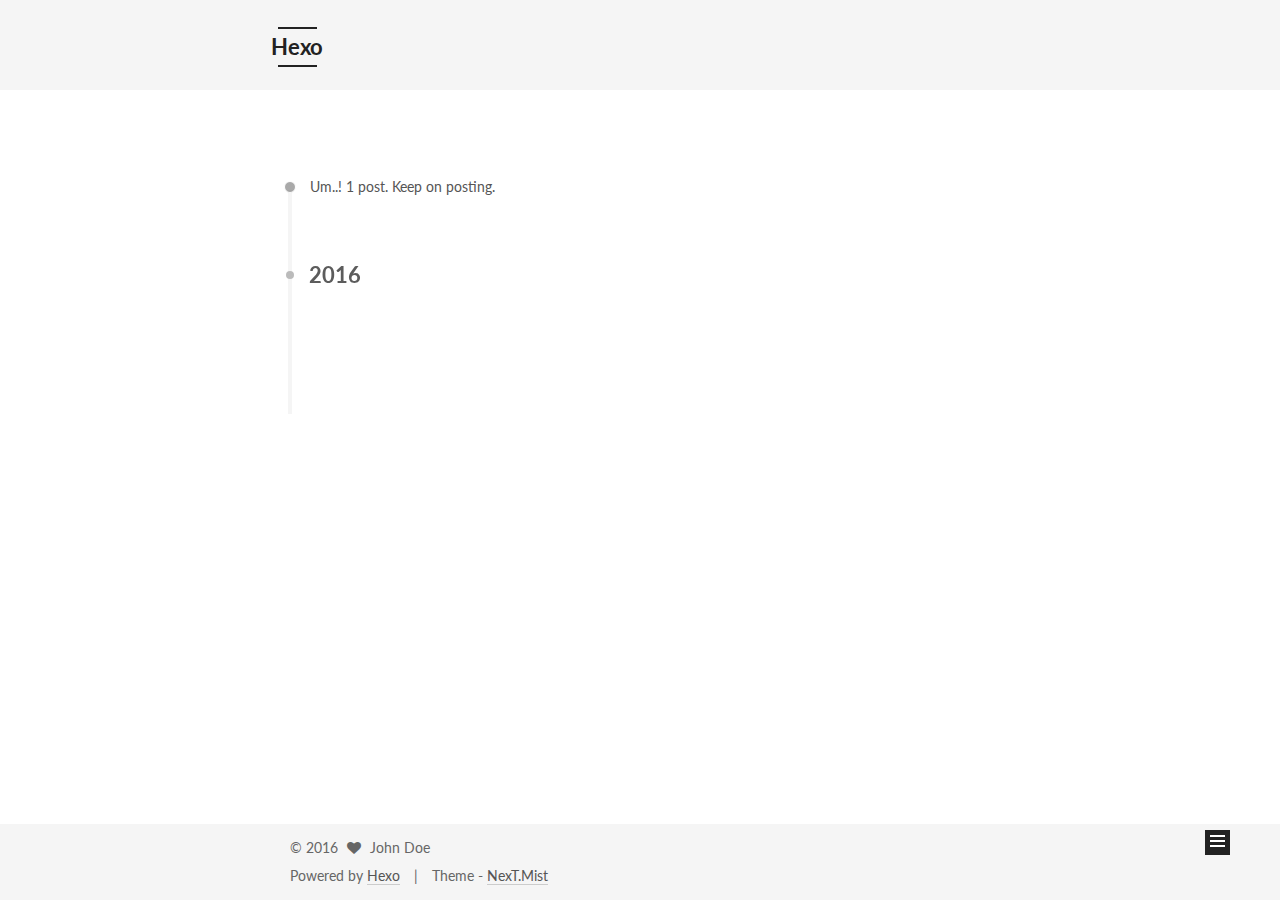
==== archives/index.html @ 753fa88d "Site updated: 2016-10-28 18:48:10" ====
<!doctype html>



  


<html class="theme-next mist use-motion">
<head>
  <meta charset="UTF-8"/>
<meta http-equiv="X-UA-Compatible" content="IE=edge,chrome=1" />
<meta name="viewport" content="width=device-width, initial-scale=1, maximum-scale=1"/>



<meta http-equiv="Cache-Control" content="no-transform" />
<meta http-equiv="Cache-Control" content="no-siteapp" />












  
  
  <link href="/vendors/fancybox/source/jquery.fancybox.css?v=2.1.5" rel="stylesheet" type="text/css" />




  
  
  
  

  
    
    
  

  

  

  

  

  
    
    
    <link href="//fonts.googleapis.com/css?family=Lato:300,300italic,400,400italic,700,700italic&subset=latin,latin-ext" rel="stylesheet" type="text/css">
  






<link href="/vendors/font-awesome/css/font-awesome.min.css?v=4.4.0" rel="stylesheet" type="text/css" />

<link href="/css/main.css?v=5.0.2" rel="stylesheet" type="text/css" />


  <meta name="keywords" content="Hexo, NexT" />








  <link rel="shortcut icon" type="image/x-icon" href="/favicon.ico?v=5.0.2" />






<meta property="og:type" content="website">
<meta property="og:title" content="Hexo">
<meta property="og:url" content="http://yoursite.com/archives/index.html">
<meta property="og:site_name" content="Hexo">
<meta name="twitter:card" content="summary">
<meta name="twitter:title" content="Hexo">



<script type="text/javascript" id="hexo.configuration">
  var NexT = window.NexT || {};
  var CONFIG = {
    scheme: 'Mist',
    sidebar: {"position":"left","display":"post"},
    fancybox: true,
    motion: true,
    duoshuo: {
      userId: '0',
      author: 'Author'
    }
  };
</script>




  <link rel="canonical" href="http://yoursite.com/archives/"/>


  <title> Archive | Hexo </title>
</head>

<body itemscope itemtype="//schema.org/WebPage" lang="">

  










  
  
    
  

  <div class="container one-collumn sidebar-position-left  page-archive  ">
    <div class="headband"></div>

    <header id="header" class="header" itemscope itemtype="//schema.org/WPHeader">
      <div class="header-inner"><div class="site-meta ">
  

  <div class="custom-logo-site-title">
    <a href="/"  class="brand" rel="start">
      <span class="logo-line-before"><i></i></span>
      <span class="site-title">Hexo</span>
      <span class="logo-line-after"><i></i></span>
    </a>
  </div>
  <p class="site-subtitle"></p>
</div>

<div class="site-nav-toggle">
  <button>
    <span class="btn-bar"></span>
    <span class="btn-bar"></span>
    <span class="btn-bar"></span>
  </button>
</div>

<nav class="site-nav">
  

  
    <ul id="menu" class="menu">
      
        
        <li class="menu-item menu-item-home">
          <a href="/" rel="section">
            
            Home
          </a>
        </li>
      
        
        <li class="menu-item menu-item-archives">
          <a href="/archives" rel="section">
            
            Archives
          </a>
        </li>
      
        
        <li class="menu-item menu-item-tags">
          <a href="/tags" rel="section">
            
            Tags
          </a>
        </li>
      
        
        <li class="menu-item menu-item-schedule">
          <a href="/schedule" rel="section">
            
            Schedule
          </a>
        </li>
      

      
    </ul>
  

  
</nav>

 </div>
    </header>

    <main id="main" class="main">
      <div class="main-inner">
        <div class="content-wrap">
          <div id="content" class="content">
            

  <section id="posts" class="posts-collapse">
    <span class="archive-move-on"></span>

    <span class="archive-page-counter">
      
      
      
        
      
      Um..! 1 post. Keep on posting.
    </span>

    

      
      
      

      
        
        <div class="collection-title">
          <h2 class="archive-year motion-element" id="archive-year-2016">2016</h2>
        </div>
      
      

      

  <article class="post post-type-normal" itemscope itemtype="//schema.org/Article">
    <header class="post-header">

      <h1 class="post-title">
        
            <a class="post-title-link" href="/2016/10/28/hello-world/" itemprop="url">
              
                <span itemprop="name">Hello World</span>
              
            </a>
        
      </h1>

      <div class="post-meta">
        <time class="post-time" itemprop="dateCreated"
              datetime="2016-10-28T16:20:20+08:00"
              content="2016-10-28" >
          10-28
        </time>
      </div>

    </header>
  </article>



    

  </section>

  



          </div>
          


          

        </div>
        
          
  
  <div class="sidebar-toggle">
    <div class="sidebar-toggle-line-wrap">
      <span class="sidebar-toggle-line sidebar-toggle-line-first"></span>
      <span class="sidebar-toggle-line sidebar-toggle-line-middle"></span>
      <span class="sidebar-toggle-line sidebar-toggle-line-last"></span>
    </div>
  </div>

  <aside id="sidebar" class="sidebar">
    <div class="sidebar-inner">

      

      

      <section class="site-overview sidebar-panel  sidebar-panel-active ">
        <div class="site-author motion-element" itemprop="author" itemscope itemtype="//schema.org/Person">
          <img class="site-author-image" itemprop="image"
               src="/images/avatar.gif"
               alt="John Doe" />
          <p class="site-author-name" itemprop="name">John Doe</p>
          <p class="site-description motion-element" itemprop="description"></p>
        </div>
        <nav class="site-state motion-element">
          <div class="site-state-item site-state-posts">
            <a href="/archives">
              <span class="site-state-item-count">1</span>
              <span class="site-state-item-name">posts</span>
            </a>
          </div>

          

          

        </nav>

        

        <div class="links-of-author motion-element">
          
        </div>

        
        

        
        

      </section>

      

    </div>
  </aside>


        
      </div>
    </main>

    <footer id="footer" class="footer">
      <div class="footer-inner">
        <div class="copyright" >
  
  &copy; 
  <span itemprop="copyrightYear">2016</span>
  <span class="with-love">
    <i class="fa fa-heart"></i>
  </span>
  <span class="author" itemprop="copyrightHolder">John Doe</span>
</div>

<div class="powered-by">
  Powered by <a class="theme-link" href="https://hexo.io">Hexo</a>
</div>

<div class="theme-info">
  Theme -
  <a class="theme-link" href="https://github.com/iissnan/hexo-theme-next">
    NexT.Mist
  </a>
</div>

        

        
      </div>
    </footer>

    <div class="back-to-top">
      <i class="fa fa-arrow-up"></i>
    </div>
  </div>

  

<script type="text/javascript">
  if (Object.prototype.toString.call(window.Promise) !== '[object Function]') {
    window.Promise = null;
  }
</script>









  



  
  <script type="text/javascript" src="/vendors/jquery/index.js?v=2.1.3"></script>

  
  <script type="text/javascript" src="/vendors/fastclick/lib/fastclick.min.js?v=1.0.6"></script>

  
  <script type="text/javascript" src="/vendors/jquery_lazyload/jquery.lazyload.js?v=1.9.7"></script>

  
  <script type="text/javascript" src="/vendors/velocity/velocity.min.js?v=1.2.1"></script>

  
  <script type="text/javascript" src="/vendors/velocity/velocity.ui.min.js?v=1.2.1"></script>

  
  <script type="text/javascript" src="/vendors/fancybox/source/jquery.fancybox.pack.js?v=2.1.5"></script>


  


  <script type="text/javascript" src="/js/src/utils.js?v=5.0.2"></script>

  <script type="text/javascript" src="/js/src/motion.js?v=5.0.2"></script>



  
  

  
  
    <script type="text/javascript" id="motion.page.archive">
      $('.archive-year').velocity('transition.slideLeftIn');
    </script>
  


  


  <script type="text/javascript" src="/js/src/bootstrap.js?v=5.0.2"></script>



  



  




  
  

  

  

  

  


</body>
</html>
---- css/main.css ----
/* normalize.css v3.0.2 | MIT License | git.io/normalize */
html {
  font-family: sans-serif; /* 1 */
  -ms-text-size-adjust: 100%; /* 2 */
  -webkit-text-size-adjust: 100%; /* 2 */
}
body {
  margin: 0;
}
article,
aside,
details,
figcaption,
figure,
footer,
header,
hgroup,
main,
menu,
nav,
section,
summary {
  display: block;
}
audio,
canvas,
progress,
video {
  display: inline-block; /* 1 */
  vertical-align: baseline; /* 2 */
}
audio:not([controls]) {
  display: none;
  height: 0;
}
[hidden],
template {
  display: none;
}
a {
  background-color: transparent;
}
a:active,
a:hover {
  outline: 0;
}
abbr[title] {
  border-bottom: 1px dotted;
}
b,
strong {
  font-weight: bold;
}
dfn {
  font-style: italic;
}
h1 {
  font-size: 2em;
  margin: 0.67em 0;
}
mark {
  background: #ff0;
  color: #000;
}
small {
  font-size: 80%;
}
sub,
sup {
  font-size: 75%;
  line-height: 0;
  position: relative;
  vertical-align: baseline;
}
sup {
  top: -0.5em;
}
sub {
  bottom: -0.25em;
}
img {
  border: 0;
}
svg:not(:root) {
  overflow: hidden;
}
figure {
  margin: 1em 40px;
}
hr {
  -moz-box-sizing: content-box;
  box-sizing: content-box;
  height: 0;
}
pre {
  overflow: auto;
}
code,
kbd,
pre,
samp {
  font-family: monospace, monospace;
  font-size: 1em;
}
button,
input,
optgroup,
select,
textarea {
  color: inherit; /* 1 */
  font: inherit; /* 2 */
  margin: 0; /* 3 */
}
button {
  overflow: visible;
}
button,
select {
  text-transform: none;
}
button,
html input[type="button"],
input[type="reset"],
input[type="submit"] {
  -webkit-appearance: button; /* 2 */
  cursor: pointer; /* 3 */
}
button[disabled],
html input[disabled] {
  cursor: default;
}
button::-moz-focus-inner,
input::-moz-focus-inner {
  border: 0;
  padding: 0;
}
input {
  line-height: normal;
}
input[type="checkbox"],
input[type="radio"] {
  box-sizing: border-box; /* 1 */
  padding: 0; /* 2 */
}
input[type="number"]::-webkit-inner-spin-button,
input[type="number"]::-webkit-outer-spin-button {
  height: auto;
}
input[type="search"] {
  -webkit-appearance: textfield; /* 1 */
  -moz-box-sizing: content-box;
  -webkit-box-sizing: content-box; /* 2 */
  box-sizing: content-box;
}
input[type="search"]::-webkit-search-cancel-button,
input[type="search"]::-webkit-search-decoration {
  -webkit-appearance: none;
}
fieldset {
  border: 1px solid #c0c0c0;
  margin: 0 2px;
  padding: 0.35em 0.625em 0.75em;
}
legend {
  border: 0; /* 1 */
  padding: 0; /* 2 */
}
textarea {
  overflow: auto;
}
optgroup {
  font-weight: bold;
}
table {
  border-collapse: collapse;
  border-spacing: 0;
}
td,
th {
  padding: 0;
}
::selection {
  background: #262a30;
  color: #fff;
}
body {
  position: relative;
  font-family: 'Lato', "PingFang SC", "Microsoft YaHei", sans-serif;
  font-size: 14px;
  line-height: 2;
  color: #555;
  background: #fff;
}
@media (max-width: 767px) {
  body {
    padding-right: 0 !important;
  }
}
@media (min-width: 768px) and (max-width: 991px) {
  body {
    padding-right: 0 !important;
  }
}
@media (min-width: 1600px) {
  body {
    font-size: 16px;
  }
}
h1,
h2,
h3,
h4,
h5,
h6 {
  margin: 0;
  padding: 0;
  font-weight: bold;
  line-height: 1.5;
  font-family: 'Lato', "PingFang SC", "Microsoft YaHei", sans-serif;
}
h2,
h3,
h4,
h5,
h6 {
  margin: 20px 0 15px;
}
h1 {
  font-size: 24px;
}
@media (max-width: 767px) {
  h1 {
    font-size: 20px;
  }
}
h2 {
  font-size: 22px;
}
@media (max-width: 767px) {
  h2 {
    font-size: 18px;
  }
}
h3 {
  font-size: 20px;
}
@media (max-width: 767px) {
  h3 {
    font-size: 16px;
  }
}
h4 {
  font-size: 18px;
}
@media (max-width: 767px) {
  h4 {
    font-size: 14px;
  }
}
h5 {
  font-size: 16px;
}
@media (max-width: 767px) {
  h5 {
    font-size: 12px;
  }
}
h6 {
  font-size: 14px;
}
@media (max-width: 767px) {
  h6 {
    font-size: 10px;
  }
}
p {
  margin: 0 0 25px 0;
}
a {
  color: #555;
  text-decoration: none;
  border-bottom: 1px solid #999;
  word-wrap: break-word;
}
a:hover {
  color: #222;
  border-bottom-color: #222;
}
ul {
  list-style: none;
}
blockquote {
  margin: 0;
  padding: 0;
}
img {
  display: block;
  margin: auto;
  max-width: 100%;
  height: auto;
}
hr {
  margin: 40px 0;
  height: 3px;
  border: none;
  background-color: #ddd;
  background-image: repeating-linear-gradient(-45deg, #fff, #fff 4px, transparent 4px, transparent 8px);
}
blockquote {
  padding: 0 15px;
  color: #666;
  border-left: 4px solid #ddd;
}
blockquote cite::before {
  content: "-";
  padding: 0 5px;
}
dt {
  font-weight: 700;
}
dd {
  margin: 0;
  padding: 0;
}
.text-left {
  text-align: left;
}
.text-center {
  text-align: center;
}
.text-right {
  text-align: right;
}
.text-justify {
  text-align: justify;
}
.text-nowrap {
  white-space: nowrap;
}
.text-lowercase {
  text-transform: lowercase;
}
.text-uppercase {
  text-transform: uppercase;
}
.text-capitalize {
  text-transform: capitalize;
}
.center-block {
  display: block;
  margin-left: auto;
  margin-right: auto;
}
.clearfix:before,
.clearfix:after {
  content: " ";
  display: table;
}
.clearfix:after {
  clear: both;
}
.pullquote {
  width: 45%;
}
.pullquote.left {
  float: left;
  margin-left: 5px;
  margin-right: 10px;
}
.pullquote.right {
  float: right;
  margin-left: 10px;
  margin-right: 5px;
}
.affix.affix.affix {
  position: fixed;
}
.translation {
  margin-top: -20px;
  font-size: 14px;
  color: #999;
}
.scrollbar-measure {
  width: 100px;
  height: 100px;
  overflow: scroll;
  position: absolute;
  top: -9999px;
}
.use-motion .motion-element {
  opacity: 0;
}
#local-search-input {
  padding: 3px;
  border: none;
  text-indent: 14px;
  border-radius: 0;
  width: 140px;
  outline: none;
  border-bottom: 1px solid #999;
  background: inherit;
  opacity: 0.5;
}
#local-search-input:focus {
  opacity: 1;
}
.search-icon {
  position: absolute;
  top: 9px;
}
table {
  margin: 20px 0;
  width: 100%;
  border-collapse: collapse;
  border-spacing: 0;
  border: 1px solid #ddd;
  font-size: 14px;
  table-layout: fixed;
  word-wrap: break-all;
}
table>tbody>tr:nth-of-type(odd) {
  background-color: #f9f9f9;
}
table>tbody>tr:hover {
  background-color: #f5f5f5;
}
caption,
th,
td {
  padding: 8px;
  text-align: left;
  vertical-align: middle;
  font-weight: normal;
}
th,
td {
  border-bottom: 3px solid #ddd;
  border-right: 1px solid #eee;
}
th {
  padding-bottom: 10px;
  font-weight: 700;
}
td {
  border-bottom-width: 1px;
}
html,
body {
  height: 100%;
}
.container {
  position: relative;
  min-height: 100%;
}
.header-inner {
  margin: 0 auto;
  padding: 100px 0 70px;
  width: 700px;
}
@media (min-width: 1600px) {
  .container .header-inner {
    width: 900px;
  }
}
.main {
  padding-bottom: 150px;
}
.main-inner {
  margin: 0 auto;
  width: 700px;
}
@media (min-width: 1600px) {
  .container .main-inner {
    width: 900px;
  }
}
.footer {
  position: absolute;
  left: 0;
  bottom: 0;
  width: 100%;
  min-height: 50px;
}
.footer-inner {
  box-sizing: border-box;
  margin: 20px auto;
  width: 700px;
}
@media (min-width: 1600px) {
  .container .footer-inner {
    width: 900px;
  }
}
pre,
.highlight {
  overflow: auto;
  margin: 20px 0;
  padding: 15px;
  font-size: 13px;
  color: #4d4d4c;
  background: #f7f7f7;
  line-height: 1.6;
}
pre,
code {
  font-family: consolas, Menlo, "PingFang SC", "Microsoft YaHei", monospace;
}
code {
  padding: 2px 4px;
  word-wrap: break-all;
  color: #4d4d4c;
  background: #f7f7f7;
  border-radius: 3px;
  font-size: 13px;
}
pre code {
  padding: 0;
  color: #4d4d4c;
  background: none;
  text-shadow: none;
}
.highlight pre {
  border: none;
  margin: 0;
  padding: 1px;
}
.highlight table {
  margin: 0;
  width: auto;
  border: none;
}
.highlight td {
  border: none;
  padding: 0;
}
.highlight figcaption {
  font-size: 1em;
  color: #4d4d4c;
  line-height: 1em;
  margin-bottom: 1em;
}
.highlight figcaption:before,
.highlight figcaption:after {
  content: " ";
  display: table;
}
.highlight figcaption:after {
  clear: both;
}
.highlight figcaption a {
  float: right;
  color: #4d4d4c;
}
.highlight figcaption a:hover {
  border-bottom-color: #4d4d4c;
}
.highlight .gutter pre {
  color: #666;
  text-align: right;
  padding-right: 20px;
}
.highlight .line {
  height: 20px;
}
.gutter {
  -webkit-user-select: none;
  -moz-user-select: none;
  -ms-user-select: none;
  user-select: none;
}
.gist table {
  width: auto;
}
.gist table td {
  border: none;
}
pre .deletion {
  background: #fdd;
}
pre .addition {
  background: #dfd;
}
pre .meta {
  color: #8959a8;
}
pre .comment {
  color: #8e908c;
}
pre .variable,
pre .attribute,
pre .tag,
pre .regexp,
pre .ruby .constant,
pre .xml .tag .title,
pre .xml .pi,
pre .xml .doctype,
pre .html .doctype,
pre .css .id,
pre .css .class,
pre .css .pseudo {
  color: #c82829;
}
pre .number,
pre .preprocessor,
pre .built_in,
pre .literal,
pre .params,
pre .constant,
pre .command {
  color: #f5871f;
}
pre .ruby .class .title,
pre .css .rules .attribute,
pre .string,
pre .value,
pre .inheritance,
pre .header,
pre .ruby .symbol,
pre .xml .cdata,
pre .special,
pre .number,
pre .formula {
  color: #718c00;
}
pre .title,
pre .css .hexcolor {
  color: #3e999f;
}
pre .function,
pre .python .decorator,
pre .python .title,
pre .ruby .function .title,
pre .ruby .title .keyword,
pre .perl .sub,
pre .javascript .title,
pre .coffeescript .title {
  color: #4271ae;
}
pre .keyword,
pre .javascript .function {
  color: #8959a8;
}
.full-image.full-image.full-image {
  border: none;
  max-width: 100%;
  width: auto;
  margin: 20px auto;
}
@media (min-width: 992px) {
  .full-image.full-image.full-image {
    max-width: none;
    width: 126%;
    margin: 0 -13%;
  }
}
.blockquote-center,
.page-home .post-type-quote blockquote,
.page-post-detail .post-type-quote blockquote {
  position: relative;
  margin: 40px 0;
  padding: 0;
  border-left: none;
  text-align: center;
}
.blockquote-center::before,
.page-home .post-type-quote blockquote::before,
.page-post-detail .post-type-quote blockquote::before,
.blockquote-center::after,
.page-home .post-type-quote blockquote::after,
.page-post-detail .post-type-quote blockquote::after {
  position: absolute;
  content: ' ';
  display: block;
  width: 100%;
  height: 24px;
  opacity: 0.2;
  background-repeat: no-repeat;
  background-position: 0 -6px;
  background-size: 22px 22px;
}
.blockquote-center::before,
.page-home .post-type-quote blockquote::before,
.page-post-detail .post-type-quote blockquote::before {
  top: -20px;
  background-image: url("../images/quote-l.svg");
  border-top: 1px solid #ccc;
}
.blockquote-center::after,
.page-home .post-type-quote blockquote::after,
.page-post-detail .post-type-quote blockquote::after {
  bottom: -20px;
  background-image: url("../images/quote-r.svg");
  border-bottom: 1px solid #ccc;
  background-position: 100% 8px;
}
.blockquote-center p,
.page-home .post-type-quote blockquote p,
.page-post-detail .post-type-quote blockquote p,
.blockquote-center div,
.page-home .post-type-quote blockquote div,
.page-post-detail .post-type-quote blockquote div {
  text-align: center;
}
.post .post-body .group-picture img {
  box-sizing: border-box;
  padding: 0 3px;
  border: none;
}
.post .group-picture-row {
  overflow: hidden;
  margin-top: 6px;
}
.post .group-picture-row:first-child {
  margin-top: 0;
}
.post .group-picture-column {
  float: left;
}
.page-post-detail .post-body .group-picture-column {
  float: none;
  margin-top: 10px;
  width: auto !important;
}
.page-post-detail .post-body .group-picture-column img {
  margin: 0 auto;
}
.page-archive .group-picture-container {
  overflow: hidden;
}
.page-archive .group-picture-row {
  float: left;
}
.page-archive .group-picture-row:first-child {
  margin-top: 6px;
}
.page-archive .group-picture-column {
  max-width: 150px;
  max-height: 150px;
}
.btn {
  display: inline-block;
  padding: 0 20px;
  font-size: 14px;
  color: #fff;
  background: #222;
  border: 2px solid #222;
  text-decoration: none;
  border-radius: 0;
  transition-property: background-color;
  transition-duration: 0.2s;
  transition-timing-function: ease-in-out;
  transition-delay: 0s;
}
.btn:hover,
.post-more-link .btn:hover {
  border-color: #222;
  color: #222;
  background: #fff;
}
.btn-bar {
  display: block;
  width: 22px;
  height: 2px;
  background: #555;
  border-radius: 1px;
}
.btn-bar+.btn-bar {
  margin-top: 4px;
}
.pagination {
  margin: 120px 0 40px;
  text-align: center;
  border-top: 1px solid #eee;
}
.page-number-basic,
.pagination .prev,
.pagination .next,
.pagination .page-number,
.pagination .space {
  display: inline-block;
  position: relative;
  top: -1px;
  margin: 0 10px;
  padding: 0 10px;
  line-height: 30px;
}
@media (max-width: 767px) {
  .page-number-basic,
  .pagination .prev,
  .pagination .next,
  .pagination .page-number,
  .pagination .space {
    margin: 0 5px;
  }
}
.pagination .prev,
.pagination .next,
.pagination .page-number {
  border-bottom: 0;
  border-top: 1px solid #eee;
  transition-property: border-color;
  transition-duration: 0.2s;
  transition-timing-function: ease-in-out;
  transition-delay: 0s;
}
.pagination .prev:hover,
.pagination .next:hover,
.pagination .page-number:hover {
  border-top-color: #222;
}
.pagination .space {
  padding: 0;
  margin: 0;
}
.pagination .prev {
  margin-left: 0;
}
.pagination .next {
  margin-right: 0;
}
.pagination .page-number.current {
  color: #fff;
  background: #ccc;
  border-top-color: #ccc;
}
@media (max-width: 767px) {
  .pagination {
    border-top: none;
  }
  .pagination .prev,
  .pagination .next,
  .pagination .page-number {
    margin-bottom: 10px;
    border-top: 0;
    border-bottom: 1px solid #eee;
  }
  .pagination .prev:hover,
  .pagination .next:hover,
  .pagination .page-number:hover {
    border-bottom-color: #222;
  }
}
.comments {
  margin: 60px 20px 0;
}
.tag-cloud {
  text-align: center;
}
.tag-cloud a {
  display: inline-block;
  margin: 10px;
}
.back-to-top {
  box-sizing: border-box;
  position: fixed;
  bottom: -100px;
  right: 50px;
  z-index: 1050;
  padding: 0 6px;
  width: 25px;
  background: #222;
  font-size: 12px;
  opacity: 1;
  color: #fff;
  cursor: pointer;
  text-align: center;
  -webkit-transform: translateZ(0);
  transition-property: bottom;
  transition-duration: 0.2s;
  transition-timing-function: ease-in-out;
  transition-delay: 0s;
}
@media (max-width: 767px) {
  .back-to-top {
    display: none;
  }
}
@media (min-width: 768px) and (max-width: 991px) {
  .back-to-top {
    display: none;
  }
}
.back-to-top.back-to-top-on {
  bottom: 19px;
}
.header {
  background: #fff;
}
.header-inner {
  position: relative;
}
.headband {
  height: 3px;
  background: #222;
}
.site-meta {
  margin: 0;
  text-align: left;
}
@media (max-width: 767px) {
  .site-meta {
    text-align: center;
  }
}
.brand {
  position: relative;
  display: inline-block;
  padding: 0 40px;
  color: #222;
  background: #222;
  border-bottom: none;
}
.brand:hover {
  color: #222;
}
.logo {
  display: inline-block;
  margin-right: 5px;
  line-height: 36px;
  vertical-align: top;
}
.site-title {
  display: inline-block;
  vertical-align: top;
  line-height: 36px;
  font-size: 20px;
  font-weight: normal;
  font-family: 'Lato', "PingFang SC", "Microsoft YaHei", sans-serif;
}
.site-subtitle {
  margin-top: 10px;
  font-size: 13px;
  color: #999;
}
.use-motion .brand {
  opacity: 0;
}
.use-motion .logo,
.use-motion .site-title,
.use-motion .site-subtitle {
  opacity: 0;
  position: relative;
  top: -10px;
}
.site-nav-toggle {
  display: none;
  position: absolute;
  top: 10px;
  left: 10px;
}
@media (max-width: 767px) {
  .site-nav-toggle {
    display: block;
  }
}
.site-nav-toggle button {
  margin-top: 2px;
  padding: 9px 10px;
  background: transparent;
  border: none;
}
@media (max-width: 767px) {
  .site-nav {
    display: none;
    margin: 0 -10px;
    padding: 0 10px;
    clear: both;
    border-top: 1px solid #ddd;
  }
}
@media (min-width: 768px) and (max-width: 991px) {
  .site-nav {
    display: block !important;
  }
}
@media (min-width: 992px) {
  .site-nav {
    display: block !important;
  }
}
.menu {
  margin-top: 20px;
  padding-left: 0;
  text-align: center;
}
.menu .menu-item {
  display: inline-block;
  margin: 0 10px;
}
@media screen and (max-width: 767px) {
  .menu .menu-item {
    margin-top: 10px;
  }
}
.menu .menu-item a {
  display: block;
  font-size: 13px;
  text-transform: capitalize;
  line-height: inherit;
  border-bottom: 1px solid transparent;
  transition-property: border-color;
  transition-duration: 0.2s;
  transition-timing-function: ease-in-out;
  transition-delay: 0s;
}
.menu .menu-item a:hover {
  border-bottom-color: #222;
}
.menu .menu-item .fa {
  margin-right: 5px;
}
.use-motion .menu-item {
  opacity: 0;
}
.post-body {
  font-family: 'Lato', "PingFang SC", "Microsoft YaHei", sans-serif;
}
@media (max-width: 767px) {
  .post-body {
    word-break: break-word;
  }
}
.post-body .fancybox img {
  display: block !important;
  margin: 0 auto;
  cursor: pointer;
  cursor: zoom-in;
  cursor: -webkit-zoom-in;
}
.post-body .image-caption,
.post-body .figure .caption {
  margin: 10px auto 15px;
  text-align: center;
  font-size: 14px;
  color: #999;
  font-weight: bold;
  line-height: 1;
}
.post-sticky-flag {
  display: inline-block;
  font-size: 16px;
  -ms-transform: rotate(30deg);
  -webkit-transform: rotate(30deg);
  -moz-transform: rotate(30deg);
  -ms-transform: rotate(30deg);
  -o-transform: rotate(30deg);
  transform: rotate(30deg);
}
.posts-expand {
  padding-top: 40px;
}
@media (max-width: 767px) {
  .posts-expand {
    margin: 0 20px;
  }
  .post-body pre,
  .post-body .highlight {
    padding: 10px;
  }
  .post-body pre .gutter pre,
  .post-body .highlight .gutter pre {
    padding-right: 10px;
  }
}
@media (min-width: 992px) {
  .posts-expand .post-body {
    text-align: justify;
  }
}
.posts-expand .post-body h2,
.posts-expand .post-body h3,
.posts-expand .post-body h4,
.posts-expand .post-body h5,
.posts-expand .post-body h6 {
  padding-top: 10px;
}
.posts-expand .post-body h2 .header-anchor,
.posts-expand .post-body h3 .header-anchor,
.posts-expand .post-body h4 .header-anchor,
.posts-expand .post-body h5 .header-anchor,
.posts-expand .post-body h6 .header-anchor {
  float: right;
  margin-left: 10px;
  color: #ccc;
  border-bottom-style: none;
  visibility: hidden;
}
.posts-expand .post-body h2 .header-anchor:hover,
.posts-expand .post-body h3 .header-anchor:hover,
.posts-expand .post-body h4 .header-anchor:hover,
.posts-expand .post-body h5 .header-anchor:hover,
.posts-expand .post-body h6 .header-anchor:hover {
  color: inherit;
}
.posts-expand .post-body h2:hover .header-anchor,
.posts-expand .post-body h3:hover .header-anchor,
.posts-expand .post-body h4:hover .header-anchor,
.posts-expand .post-body h5:hover .header-anchor,
.posts-expand .post-body h6:hover .header-anchor {
  visibility: visible;
}
.posts-expand .post-body ul li {
  list-style: circle;
}
.posts-expand .post-body img {
  box-sizing: border-box;
  margin: auto;
  padding: 3px;
  border: 1px solid #ddd;
}
.posts-expand .fancybox img {
  margin: 0 auto;
}
@media (max-width: 767px) {
  .posts-collapse {
    margin: 0 20px;
  }
  .posts-collapse .post-title,
  .posts-collapse .post-meta {
    display: block;
    width: auto;
    text-align: left;
  }
}
.posts-collapse {
  position: relative;
  z-index: 1010;
  margin-left: 0;
}
.posts-collapse::after {
  content: " ";
  position: absolute;
  top: 20px;
  left: 0;
  margin-left: -2px;
  width: 4px;
  height: 100%;
  background: #f5f5f5;
  z-index: -1;
}
@media (max-width: 767px) {
  .posts-collapse {
    margin: 0 20px;
  }
}
.posts-collapse .collection-title {
  position: relative;
  margin: 60px 0;
}
.posts-collapse .collection-title h2 {
  margin-left: 20px;
}
.posts-collapse .collection-title small {
  color: #bbb;
}
.posts-collapse .collection-title::before {
  content: " ";
  position: absolute;
  left: 0;
  top: 50%;
  margin-left: -4px;
  margin-top: -4px;
  width: 8px;
  height: 8px;
  background: #bbb;
  border-radius: 50%;
}
.posts-collapse .post {
  margin: 30px 0;
}
.posts-collapse .post-header {
  position: relative;
  transition-duration: 0.2s;
  transition-timing-function: ease-in-out;
  transition-delay: 0s;
  transition-property: border;
  border-bottom: 1px dashed #ccc;
}
.posts-collapse .post-header::before {
  content: " ";
  position: absolute;
  left: 0;
  top: 12px;
  width: 6px;
  height: 6px;
  margin-left: -4px;
  background: #bbb;
  border-radius: 50%;
  border: 1px solid #fff;
  transition-duration: 0.2s;
  transition-timing-function: ease-in-out;
  transition-delay: 0s;
  transition-property: background;
}
.posts-collapse .post-header:hover {
  border-bottom-color: #666;
}
.posts-collapse .post-header:hover::before {
  background: #222;
}
.posts-collapse .post-meta {
  position: absolute;
  font-size: 12px;
  left: 20px;
  top: 5px;
}
.posts-collapse .post-comments-count {
  display: none;
}
.posts-collapse .post-title {
  margin-left: 60px;
  font-size: 16px;
  font-weight: normal;
  line-height: inherit;
}
.posts-collapse .post-title::after {
  margin-left: 3px;
  opacity: 0.6;
}
.posts-collapse .post-title a {
  color: #666;
  border-bottom: none;
}
.page-home .post-type-quote .post-header,
.page-post-detail .post-type-quote .post-header,
.page-home .post-type-quote .post-tags,
.page-post-detail .post-type-quote .post-tags {
  display: none;
}
.posts-expand .post-title {
  font-size: 26px;
  text-align: center;
  word-break: break-word;
  font-weight: 400;
}
@media (max-width: 767px) {
  .posts-expand .post-title {
    font-size: 22px;
  }
}
.posts-expand .post-title-link {
  display: inline-block;
  position: relative;
  color: #555;
  border-bottom: none;
  line-height: 1.2;
  vertical-align: top;
}
.posts-expand .post-title-link::before {
  content: "";
  position: absolute;
  width: 100%;
  height: 2px;
  bottom: 0;
  left: 0;
  background-color: #000;
  visibility: hidden;
  -webkit-transform: scaleX(0);
  -moz-transform: scaleX(0);
  -ms-transform: scaleX(0);
  -o-transform: scaleX(0);
  transform: scaleX(0);
  transition-duration: 0.2s;
  transition-timing-function: ease-in-out;
  transition-delay: 0s;
}
.posts-expand .post-title-link:hover::before {
  visibility: visible;
  -webkit-transform: scaleX(1);
  -moz-transform: scaleX(1);
  -ms-transform: scaleX(1);
  -o-transform: scaleX(1);
  transform: scaleX(1);
}
.posts-expand .post-title-link .fa {
  font-size: 16px;
}
.posts-expand .post-meta {
  margin: 3px 0 60px 0;
  color: #999;
  font-family: 'Lato', "PingFang SC", "Microsoft YaHei", sans-serif;
  font-size: 12px;
  text-align: center;
}
.posts-expand .post-meta .post-category-list {
  display: inline-block;
  margin: 0;
  padding: 3px;
}
.posts-expand .post-meta .post-category-list-link {
  color: #999;
}
.post-meta-item-icon {
  display: none;
  margin-right: 3px;
}
@media (min-width: 768px) and (max-width: 991px) {
  .post-meta-item-icon {
    display: inline-block;
  }
}
@media (max-width: 767px) {
  .post-meta-item-icon {
    display: inline-block;
  }
}
@media (min-width: 768px) and (max-width: 991px) {
  .post-meta-item-text {
    display: none;
  }
}
@media (max-width: 767px) {
  .post-meta-item-text {
    display: none;
  }
}
@media (max-width: 767px) {
  .posts-expand .post-comments-count {
    display: none;
  }
}
.post-more-link {
  margin-top: 50px;
}
.post-more-link .btn {
  color: #555;
  font-size: 14px;
  background: transparent;
  border-radius: 0;
  line-height: 2;
}
.posts-expand .post-tags {
  margin-top: 40px;
  text-align: center;
}
.posts-expand .post-tags a {
  display: inline-block;
  margin-right: 10px;
  font-size: 13px;
}
.post-nav {
  overflow: hidden;
  margin-top: 60px;
  padding: 10px;
  white-space: nowrap;
  border-top: 1px solid #eee;
}
.post-nav-item {
  display: inline-block;
  width: 50%;
  white-space: normal;
}
.post-nav-item a {
  position: relative;
  display: inline-block;
  line-height: 25px;
  font-size: 14px;
  color: #555;
  border-bottom: none;
}
.post-nav-item a:hover {
  color: #222;
  border-bottom: none;
}
.post-nav-item a:active {
  top: 2px;
}
.post-nav-item a i {
  font-size: 12px;
}
.post-nav-prev {
  text-align: right;
}
.posts-expand .post-eof {
  display: block;
  margin: 80px auto 60px;
  width: 8%;
  height: 1px;
  background: #ccc;
  text-align: center;
}
.post:last-child .post-eof.post-eof.post-eof {
  display: none;
}
.post-gallery {
  display: table;
  table-layout: fixed;
  width: 100%;
  border-collapse: separate;
}
.post-gallery-row {
  display: table-row;
}
.post-gallery .post-gallery-img {
  display: table-cell;
  text-align: center;
  vertical-align: middle;
  border: none;
}
.post-gallery .post-gallery-img img {
  max-width: 100%;
  max-height: 100%;
  border: none;
}
.fancybox-close,
.fancybox-close:hover {
  border: none;
}
.sidebar {
  position: fixed;
  right: 0;
  top: 0;
  bottom: 0;
  width: 0;
  z-index: 1040;
  box-shadow: inset 0 2px 6px #000;
  background: #222;
  -webkit-transform: translateZ(0);
}
.sidebar a {
  color: #999;
  border-bottom-color: #555;
}
.sidebar a:hover {
  color: #eee;
}
@media (min-width: 768px) and (max-width: 991px) {
  .sidebar {
    display: none !important;
  }
}
@media (max-width: 767px) {
  .sidebar {
    display: none !important;
  }
}
.sidebar-inner {
  position: relative;
  padding: 20px 10px;
  color: #999;
  text-align: center;
}
.sidebar-toggle {
  position: fixed;
  right: 50px;
  bottom: 45px;
  width: 15px;
  height: 15px;
  padding: 5px;
  background: #222;
  line-height: 0;
  z-index: 1050;
  cursor: pointer;
  -webkit-transform: translateZ(0);
}
@media (min-width: 768px) and (max-width: 991px) {
  .sidebar-toggle {
    display: none;
  }
}
@media (max-width: 767px) {
  .sidebar-toggle {
    display: none;
  }
}
.sidebar-toggle-line {
  position: relative;
  display: inline-block;
  vertical-align: top;
  height: 2px;
  width: 100%;
  background: #fff;
  margin-top: 3px;
}
.sidebar-toggle-line:first-child {
  margin-top: 0;
}
.site-author-image {
  display: block;
  margin: 0 auto;
  padding: 2px;
  max-width: 96px;
  height: auto;
  border: 2px solid #333;
}
.site-author-name {
  margin: 5px 0 0;
  text-align: center;
  color: #f5f5f5;
  font-weight: normal;
}
.site-description {
  margin-top: 5px;
  text-align: center;
  font-size: 14px;
  color: #999;
}
.site-state {
  overflow: hidden;
  line-height: 1.4;
  white-space: nowrap;
  text-align: center;
}
.site-state-item {
  display: inline-block;
  padding: 0 15px;
  border-left: 1px solid #333;
}
.site-state-item:first-child {
  border-left: none;
}
.site-state-item a {
  border-bottom: none;
}
.site-state-item-count {
  display: block;
  text-align: center;
  color: inherit;
  font-weight: 600;
  font-size: 18px;
}
.site-state-item-name {
  font-size: 13px;
  color: inherit;
}
.feed-link {
  margin-top: 20px;
}
.feed-link a {
  display: inline-block;
  padding: 0 15px;
  color: #fc6423;
  border: 1px solid #fc6423;
  border-radius: 4px;
}
.feed-link a i {
  color: #fc6423;
  font-size: 14px;
}
.feed-link a:hover {
  color: #fff;
  background: #fc6423;
}
.feed-link a:hover i {
  color: #fff;
}
.links-of-author {
  margin-top: 20px;
}
.links-of-author a {
  display: inline-block;
  vertical-align: middle;
  margin-right: 10px;
  margin-bottom: 10px;
  border-bottom-color: #555;
  font-size: 13px;
}
.links-of-author a:before {
  display: inline-block;
  vertical-align: middle;
  margin-right: 3px;
  content: " ";
  width: 4px;
  height: 4px;
  border-radius: 50%;
  background: #ffffed;
}
.links-of-blogroll {
  font-size: 13px;
}
.links-of-blogroll-title {
  margin-top: 20px;
  font-size: 14px;
  font-weight: 600;
}
.links-of-blogroll-list {
  margin: 0;
  padding: 0;
}
.links-of-blogroll-item {
  padding: 2px 10px;
}
.sidebar-nav {
  margin: 0 0 20px;
  padding-left: 0;
}
.sidebar-nav li {
  display: inline-block;
  cursor: pointer;
  border-bottom: 1px solid transparent;
  font-size: 14px;
  color: #555;
}
.sidebar-nav li:hover {
  color: #f5f5f5;
}
.page-post-detail .sidebar-nav-toc {
  padding: 0 5px;
}
.page-post-detail .sidebar-nav-overview {
  margin-left: 10px;
}
.sidebar-nav .sidebar-nav-active {
  color: #87daff;
  border-bottom-color: #87daff;
}
.sidebar-nav .sidebar-nav-active:hover {
  color: #87daff;
}
.sidebar-panel {
  display: none;
}
.sidebar-panel-active {
  display: block;
}
.post-toc-empty {
  font-size: 14px;
  color: #666;
}
.post-toc-wrap {
  overflow: hidden;
}
.post-toc {
  overflow: auto;
}
.post-toc ol {
  margin: 0;
  padding: 0 2px 5px 10px;
  text-align: left;
  list-style: none;
  font-size: 14px;
}
.post-toc ol > ol {
  padding-left: 0;
}
.post-toc ol a {
  transition-duration: 0.2s;
  transition-timing-function: ease-in-out;
  transition-delay: 0s;
  transition-property: all;
  color: #999;
  border-bottom-color: #555;
}
.post-toc ol a:hover {
  color: #ccc;
  border-bottom-color: #ccc;
}
.post-toc .nav-item {
  overflow: hidden;
  text-overflow: ellipsis;
  white-space: nowrap;
  line-height: 1.8;
}
.post-toc .nav .nav-child {
  display: none;
}
.post-toc .nav .active > .nav-child {
  display: block;
}
.post-toc .nav .active-current > .nav-child {
  display: block;
}
.post-toc .nav .active-current > .nav-child > .nav-item {
  display: block;
}
.post-toc .nav .active > a {
  color: #87daff;
  border-bottom-color: #87daff;
}
.post-toc .nav .active-current > a {
  color: #87daff;
}
.post-toc .nav .active-current > a:hover {
  color: #87daff;
}
.footer {
  font-size: 14px;
  color: #999;
}
.footer img {
  border: none;
}
.footer-inner {
  text-align: center;
}
.with-love {
  display: inline-block;
  margin: 0 5px;
}
.powered-by,
.theme-info {
  display: inline-block;
}
.powered-by {
  margin-right: 10px;
}
.powered-by::after {
  content: "|";
  padding-left: 10px;
}
.cc-license {
  margin-top: 10px;
  text-align: center;
}
.cc-license .cc-opacity {
  opacity: 0.7;
  border-bottom: none;
}
.cc-license .cc-opacity:hover {
  opacity: 0.9;
}
.cc-license img {
  display: inline-block;
}
.theme-next #ds-thread #ds-reset {
  color: #555;
}
.theme-next #ds-thread #ds-reset .ds-replybox {
  margin-bottom: 30px;
}
.theme-next #ds-thread #ds-reset .ds-replybox .ds-avatar,
.theme-next #ds-reset .ds-avatar img {
  box-shadow: none;
}
.theme-next #ds-thread #ds-reset .ds-textarea-wrapper {
  border-color: #c7d4e1;
  background: none;
  border-top-right-radius: 3px;
  border-top-left-radius: 3px;
}
.theme-next #ds-thread #ds-reset .ds-textarea-wrapper textarea {
  height: 60px;
}
.theme-next #ds-reset .ds-rounded-top {
  border-radius: 0;
}
.theme-next #ds-thread #ds-reset .ds-post-toolbar {
  box-sizing: border-box;
  border: 1px solid #c7d4e1;
  background: #f6f8fa;
}
.theme-next #ds-thread #ds-reset .ds-post-options {
  height: 40px;
  border: none;
  background: none;
}
.theme-next #ds-thread #ds-reset .ds-toolbar-buttons {
  top: 11px;
}
.theme-next #ds-thread #ds-reset .ds-sync {
  top: 5px;
}
.theme-next #ds-thread #ds-reset .ds-post-button {
  top: 4px;
  right: 5px;
  width: 90px;
  height: 30px;
  border: 1px solid #c5ced7;
  border-radius: 3px;
  background-image: linear-gradient(#fbfbfc, #f5f7f9);
  color: #60676d;
}
.theme-next #ds-thread #ds-reset .ds-post-button:hover {
  background-position: 0 -30px;
  color: #60676d;
}
.theme-next #ds-thread #ds-reset .ds-comments-info {
  padding: 10px 0;
}
.theme-next #ds-thread #ds-reset .ds-sort {
  display: none;
}
.theme-next #ds-thread #ds-reset li.ds-tab a.ds-current {
  border: none;
  background: #f6f8fa;
  color: #60676d;
}
.theme-next #ds-thread #ds-reset li.ds-tab a.ds-current:hover {
  background-color: #e9f0f7;
  color: #60676d;
}
.theme-next #ds-thread #ds-reset li.ds-tab a {
  border-radius: 2px;
  padding: 5px;
}
.theme-next #ds-thread #ds-reset .ds-login-buttons p {
  color: #999;
  line-height: 36px;
}
.theme-next #ds-thread #ds-reset .ds-login-buttons .ds-service-list li {
  height: 28px;
}
.theme-next #ds-thread #ds-reset .ds-service-list a {
  background: none;
  padding: 5px;
  border: 1px solid;
  border-radius: 3px;
  text-align: center;
}
.theme-next #ds-thread #ds-reset .ds-service-list a:hover {
  color: #fff;
  background: #666;
}
.theme-next #ds-thread #ds-reset .ds-service-list .ds-weibo {
  color: #fc9b00;
  border-color: #fc9b00;
}
.theme-next #ds-thread #ds-reset .ds-service-list .ds-weibo:hover {
  background: #fc9b00;
}
.theme-next #ds-thread #ds-reset .ds-service-list .ds-qq {
  color: #60a3ec;
  border-color: #60a3ec;
}
.theme-next #ds-thread #ds-reset .ds-service-list .ds-qq:hover {
  background: #60a3ec;
}
.theme-next #ds-thread #ds-reset .ds-service-list .ds-renren {
  color: #2e7ac4;
  border-color: #2e7ac4;
}
.theme-next #ds-thread #ds-reset .ds-service-list .ds-renren:hover {
  background: #2e7ac4;
}
.theme-next #ds-thread #ds-reset .ds-service-list .ds-douban {
  color: #37994c;
  border-color: #37994c;
}
.theme-next #ds-thread #ds-reset .ds-service-list .ds-douban:hover {
  background: #37994c;
}
.theme-next #ds-thread #ds-reset .ds-service-list .ds-kaixin {
  color: #fef20d;
  border-color: #fef20d;
}
.theme-next #ds-thread #ds-reset .ds-service-list .ds-kaixin:hover {
  background: #fef20d;
}
.theme-next #ds-thread #ds-reset .ds-service-list .ds-netease {
  color: #f00;
  border-color: #f00;
}
.theme-next #ds-thread #ds-reset .ds-service-list .ds-netease:hover {
  background: #f00;
}
.theme-next #ds-thread #ds-reset .ds-service-list .ds-sohu {
  color: #ffcb05;
  border-color: #ffcb05;
}
.theme-next #ds-thread #ds-reset .ds-service-list .ds-sohu:hover {
  background: #ffcb05;
}
.theme-next #ds-thread #ds-reset .ds-service-list .ds-baidu {
  color: #2831e0;
  border-color: #2831e0;
}
.theme-next #ds-thread #ds-reset .ds-service-list .ds-baidu:hover {
  background: #2831e0;
}
.theme-next #ds-thread #ds-reset .ds-service-list .ds-google {
  color: #166bec;
  border-color: #166bec;
}
.theme-next #ds-thread #ds-reset .ds-service-list .ds-google:hover {
  background: #166bec;
}
.theme-next #ds-thread #ds-reset .ds-service-list .ds-weixin {
  color: #00ce0d;
  border-color: #00ce0d;
}
.theme-next #ds-thread #ds-reset .ds-service-list .ds-weixin:hover {
  background: #00ce0d;
}
.theme-next #ds-thread #ds-reset .ds-service-list .ds-more-services {
  border: none;
}
.theme-next #ds-thread #ds-reset .ds-service-list .ds-more-services:hover {
  background: none;
}
.theme-next #ds-reset .duoshuo-ua-admin {
  display: inline-block;
  color: #f00;
}
.theme-next #ds-reset .duoshuo-ua-platform,
.theme-next #ds-reset .duoshuo-ua-browser {
  color: #ccc;
}
.theme-next #ds-reset .duoshuo-ua-platform .fa,
.theme-next #ds-reset .duoshuo-ua-browser .fa {
  display: inline-block;
  margin-right: 3px;
}
.theme-next #ds-reset .duoshuo-ua-separator {
  display: inline-block;
  margin-left: 5px;
}
.theme-next .this_ua {
  background-color: #ccc !important;
  border-radius: 4px;
  padding: 0 5px !important;
  margin: 1px 1px !important;
  border: 1px solid #bbb !important;
  color: #fff;
  display: inline-block !important;
}
.theme-next .this_ua.admin {
  background-color: #d9534f !important;
  border-color: #d9534f !important;
}
.theme-next .this_ua.platform.iOS,
.theme-next .this_ua.platform.Mac,
.theme-next .this_ua.platform.Windows {
  background-color: #39b3d7 !important;
  border-color: #46b8da !important;
}
.theme-next .this_ua.platform.Linux {
  background-color: #3a3a3a !important;
  border-color: #1f1f1f !important;
}
.theme-next .this_ua.platform.Android {
  background-color: #00c47d !important;
  border-color: #01b171 !important;
}
.theme-next .this_ua.browser.Mobile,
.theme-next .this_ua.browser.Chrome {
  background-color: #5cb85c !important;
  border-color: #4cae4c !important;
}
.theme-next .this_ua.browser.Firefox {
  background-color: #f0ad4e !important;
  border-color: #eea236 !important;
}
.theme-next .this_ua.browser.Maxthon,
.theme-next .this_ua.browser.IE {
  background-color: #428bca !important;
  border-color: #357ebd !important;
}
.theme-next .this_ua.browser.baidu,
.theme-next .this_ua.browser.UCBrowser,
.theme-next .this_ua.browser.Opera {
  background-color: #d9534f !important;
  border-color: #d43f3a !important;
}
.theme-next .this_ua.browser.Android,
.theme-next .this_ua.browser.QQBrowser {
  background-color: #78ace9 !important;
  border-color: #4cae4c !important;
}
.post-spread {
  margin-top: 20px;
  text-align: center;
}
.jiathis_style {
  display: inline-block;
}
.jiathis_style a {
  border: none;
}
.post-spread {
  margin-top: 20px;
  text-align: center;
}
.bdshare-slide-button-box a {
  border: none;
}
.bdsharebuttonbox {
  display: inline-block;
}
.bdsharebuttonbox a {
  border: none;
}
ul.search-result-list {
  padding-left: 0px;
  margin: 0px 5px 0px 8px;
}
p.search-result {
  border-bottom: 1px dashed #ccc;
  padding: 5px 0;
}
a.search-result-title {
  font-weight: bold;
}
a.search-result {
  border-bottom: transparent;
  display: block;
  white-space: nowrap;
  overflow: hidden;
  text-overflow: ellipsis;
}
.search-keyword {
  border-bottom: 1px dashed #f00;
  font-size: 14px;
  font-weight: bold;
  color: #f00;
}
#local-search-result {
  height: 88%;
  overflow: auto;
}
.popup {
  display: none;
  position: fixed;
  top: 10%;
  left: 50%;
  width: 700px;
  height: 80%;
  margin-left: -350px;
  padding: 3px 0 0 10px;
  background: #fff;
  color: #333;
  z-index: 9999;
  border-radius: 5px;
}
@media (max-width: 767px) {
  .popup {
    padding: 3px;
    top: 0;
    left: 0;
    margin: 0;
    width: 100%;
    height: 100%;
    border-radius: 0px;
  }
}
.popoverlay {
  position: fixed;
  width: 100%;
  height: 100%;
  top: 0px;
  left: 0px;
  z-index: 2080;
  background-color: rgba(0,0,0,0.3);
}
#local-search-input {
  margin-bottom: 10px;
  padding: 10px;
  width: 97%;
  font-size: 18px;
}
.popup .fa-search {
  padding-top: 8px;
}
.popup-btn-close {
  position: absolute;
  top: 6px;
  right: 14px;
  color: #4ebd79;
  font-size: 14px;
  font-weight: bold;
  text-transform: uppercase;
  cursor: pointer;
}
#no-result {
  position: absolute;
  left: 44%;
  top: 42%;
  color: #ccc;
}
.site-uv,
.site-pv,
.page-pv {
  display: inline-block;
}
.site-uv .busuanzi-value,
.site-pv .busuanzi-value,
.page-pv .busuanzi-value {
  margin: 0 5px;
}
.site-uv {
  margin-right: 10px;
}
.site-uv::after {
  content: "|";
  padding-left: 10px;
}
.use-motion .post {
  opacity: 0;
}
.page-archive .archive-page-counter {
  position: relative;
  top: 3px;
  left: 20px;
}
@media (max-width: 767px) {
  .page-archive .archive-page-counter {
    top: 5px;
  }
}
.page-archive .posts-collapse .archive-move-on {
  position: absolute;
  top: 11px;
  left: 0;
  margin-left: -6px;
  width: 10px;
  height: 10px;
  opacity: 0.5;
  background: #555;
  border: 1px solid #fff;
  border-radius: 50%;
}
.category-all-page .category-all-title {
  text-align: center;
}
.category-all-page .category-all {
  margin-top: 20px;
}
.category-all-page .category-list {
  margin: 0;
  padding: 0;
  list-style: none;
}
.category-all-page .category-list-item {
  margin: 5px 10px;
}
.category-all-page .category-list-count {
  color: #bbb;
}
.category-all-page .category-list-count:before {
  display: inline;
  content: " (";
}
.category-all-page .category-list-count:after {
  display: inline;
  content: ") ";
}
.category-all-page .category-list-child {
  padding-left: 10px;
}
#schedule ul#event-list {
  padding-left: 30px;
}
#schedule ul#event-list hr {
  margin: 20px 0 45px 0 !important;
  background: #222;
}
#schedule ul#event-list hr:after {
  display: inline-block;
  content: 'NOW';
  background: #222;
  color: #fff;
  font-weight: bold;
  text-align: right;
  padding: 0 5px;
}
#schedule ul#event-list li.event {
  margin: 20px 0px;
  background: #f9f9f9;
  padding-left: 10px;
  min-height: 40px;
}
#schedule ul#event-list li.event h2.event-summary {
  margin: 0;
  padding-bottom: 3px;
}
#schedule ul#event-list li.event h2.event-summary:before {
  display: inline-block;
  font-family: FontAwesome;
  font-size: 8px;
  content: '\f111';
  vertical-align: middle;
  margin-right: 25px;
  color: #bbb;
}
#schedule ul#event-list li.event span.event-relative-time {
  display: inline-block;
  font-size: 12px;
  font-weight: 400;
  padding-left: 12px;
  color: #bbb;
}
#schedule ul#event-list li.event span.event-details {
  display: block;
  color: #bbb;
  margin-left: 56px;
  padding-top: 3px;
  padding-bottom: 6px;
  text-indent: -24px;
  line-height: 18px;
}
#schedule ul#event-list li.event span.event-details:before {
  text-indent: 0;
  display: inline-block;
  width: 14px;
  font-family: FontAwesome;
  text-align: center;
  margin-right: 9px;
  color: #bbb;
}
#schedule ul#event-list li.event span.event-details.event-location:before {
  content: '\f041';
}
#schedule ul#event-list li.event span.event-details.event-duration:before {
  content: '\f017';
}
#schedule ul#event-list li.event-past {
  background: #fcfcfc;
}
#schedule ul#event-list li.event-past > * {
  opacity: 0.6;
}
#schedule ul#event-list li.event-past h2.event-summary {
  color: #bbb;
}
#schedule ul#event-list li.event-past h2.event-summary:before {
  color: #dfdfdf;
}
#schedule ul#event-list li.event-now {
  background: #222;
  color: #fff;
  padding: 15px 0 15px 10px;
}
#schedule ul#event-list li.event-now h2.event-summary:before {
  -webkit-transform: scale(1.2);
  -moz-transform: scale(1.2);
  -ms-transform: scale(1.2);
  -o-transform: scale(1.2);
  transform: scale(1.2);
  color: #fff;
  animation: dot-flash 1s alternate infinite ease-in-out;
}
#schedule ul#event-list li.event-now * {
  color: #fff !important;
}
@-moz-keyframes dot-flash {
  from {
    opacity: 1;
    -webkit-transform: scale(1.1);
    -moz-transform: scale(1.1);
    -ms-transform: scale(1.1);
    -o-transform: scale(1.1);
    transform: scale(1.1);
  }
  to {
    opacity: 0;
    -webkit-transform: scale(1);
    -moz-transform: scale(1);
    -ms-transform: scale(1);
    -o-transform: scale(1);
    transform: scale(1);
  }
}
@-webkit-keyframes dot-flash {
  from {
    opacity: 1;
    -webkit-transform: scale(1.1);
    -moz-transform: scale(1.1);
    -ms-transform: scale(1.1);
    -o-transform: scale(1.1);
    transform: scale(1.1);
  }
  to {
    opacity: 0;
    -webkit-transform: scale(1);
    -moz-transform: scale(1);
    -ms-transform: scale(1);
    -o-transform: scale(1);
    transform: scale(1);
  }
}
@-o-keyframes dot-flash {
  from {
    opacity: 1;
    -webkit-transform: scale(1.1);
    -moz-transform: scale(1.1);
    -ms-transform: scale(1.1);
    -o-transform: scale(1.1);
    transform: scale(1.1);
  }
  to {
    opacity: 0;
    -webkit-transform: scale(1);
    -moz-transform: scale(1);
    -ms-transform: scale(1);
    -o-transform: scale(1);
    transform: scale(1);
  }
}
@keyframes dot-flash {
  from {
    opacity: 1;
    -webkit-transform: scale(1.1);
    -moz-transform: scale(1.1);
    -ms-transform: scale(1.1);
    -o-transform: scale(1.1);
    transform: scale(1.1);
  }
  to {
    opacity: 0;
    -webkit-transform: scale(1);
    -moz-transform: scale(1);
    -ms-transform: scale(1);
    -o-transform: scale(1);
    transform: scale(1);
  }
}
.page-post-detail .sidebar-toggle-line {
  background: #87daff;
}
.page-post-detail .comments {
  overflow: hidden;
}
h1,
h2,
h3,
h4,
h5,
h6 {
  margin: 20px 0 10px;
}
p {
  margin: 0 0 25px 0;
}
a {
  border-bottom-color: #ccc;
}
hr {
  margin: 20px 0;
  height: 2px;
}
.main-inner {
  margin-top: 80px;
}
.header {
  background: #f5f5f5;
}
.header-inner {
  padding: 25px 0 20px;
}
.header-inner:before,
.header-inner:after {
  content: " ";
  display: table;
}
.header-inner:after {
  clear: both;
}
@media (max-width: 767px) {
  .header-inner {
    width: auto;
    margin-bottom: 50px;
    padding: 10px;
  }
}
.site-meta {
  float: left;
  margin-left: -20px;
  line-height: normal;
}
@media (max-width: 767px) {
  .site-meta {
    margin-left: 10px;
  }
}
.site-meta .brand {
  padding: 2px 1px;
  background: none;
}
@media (max-width: 767px) {
  .site-meta .brand {
    display: block;
  }
}
.site-meta .logo {
  display: none;
}
.site-meta .site-title {
  font-size: 22px;
  font-weight: bolder;
}
@media (max-width: 767px) {
  .site-meta .site-title {
    line-height: 34px;
  }
}
.logo-line-before,
.logo-line-after {
  display: block;
  overflow: hidden;
  margin: 0 auto;
  width: 75%;
}
@media (max-width: 767px) {
  .logo-line-before,
  .logo-line-after {
    display: none;
  }
}
.logo-line-before i,
.logo-line-after i {
  position: relative;
  display: block;
  height: 2px;
  background: #222;
}
@media (max-width: 767px) {
  .logo-line-before i,
  .logo-line-after i {
    height: 3px;
  }
}
.use-motion .logo-line-before i {
  left: -100%;
}
.use-motion .logo-line-after i {
  right: -100%;
}
.site-subtitle {
  display: none;
}
.site-nav-toggle {
  position: static;
  float: right;
}
.menu {
  float: right;
  margin: 8px 0 0 0;
}
@media (max-width: 767px) {
  .menu {
    margin: 20px 0 0 0;
    padding: 0;
  }
}
.menu br {
  display: none;
}
.menu .menu-item {
  margin: 0;
}
@media (max-width: 767px) {
  .menu .menu-item {
    display: block;
  }
}
.menu .menu-item a {
  padding: 0 10px;
  background: none;
  border: none;
  border-radius: 2px;
  transition-property: background;
}
@media (max-width: 767px) {
  .menu .menu-item a {
    text-align: left;
  }
}
.menu .menu-item a:hover {
  background: #e1e1e1;
}
.menu a::before {
  display: none;
}
@media (max-width: 767px) {
  .menu a::before {
    display: block;
  }
}
@media (max-width: 767px) {
  .menu {
    float: none;
  }
}
.site-search form {
  display: none;
}
.posts-expand {
  padding-top: 0;
}
.posts-expand .post-title,
.posts-expand .post-meta {
  text-align: left;
}
@media (max-width: 767px) {
  .posts-expand .post-title,
  .posts-expand .post-meta {
    text-align: center;
  }
}
.posts-expand .post-eof {
  display: none;
}
.posts-expand .post {
  margin-top: 120px;
}
.posts-expand .post:first-child {
  margin-top: 0;
}
.posts-expand .post-meta {
  margin-top: 5px;
  margin-bottom: 20px;
}
.posts-expand .post-title {
  position: relative;
  font-size: 26px;
  font-weight: 400;
}
@media (max-width: 767px) {
  .posts-expand .post-title {
    font-size: 20px;
  }
}
@media (min-width: 1600px) {
  .posts-expand .post-title {
    font-size: 26px;
  }
}
.posts-expand .post-title:hover:before {
  background: #222;
}
.posts-expand .post-body img {
  margin: 0;
}
.posts-expand .post-tags {
  text-align: left;
}
.posts-expand .post-tags a {
  padding: 1px 5px;
  background: #f5f5f5;
  border-bottom: none;
}
.posts-expand .post-tags a:hover {
  background: #ccc;
}
.posts-expand .post-nav {
  margin-top: 40px;
}
.post-more-link {
  margin-top: 20px;
  text-align: left;
}
.post-more-link a {
  padding: 0;
  font-size: 14px;
  color: #666;
  background: none;
  border: none;
  border-bottom: 2px solid #666;
  transition-property: border;
}
@media (max-width: 767px) {
  .post-more-link a {
    font-size: 12px;
  }
}
@media (min-width: 1600px) {
  .post-more-link a {
    font-size: 16px;
  }
}
.post-more-link a:hover {
  border-bottom-color: #222;
}
.links-of-blogroll-inline .links-of-blogroll-item {
  display: inline-block;
}
.btn {
  padding: 0 10px;
  border-width: 2px;
  border-radius: 0;
}
.headband {
  display: none;
}
.site-search {
  position: relative;
  float: right;
  margin-top: 5px;
  padding-top: 3px;
}
@media (max-width: 767px) {
  .site-search {
    float: none;
    padding: 0 10px;
  }
}
@media (max-width: 767px) {
  .container .main-inner {
    width: auto;
  }
}
.page-post-detail .post-title,
.page-post-detail .post-meta {
  text-align: center;
}
.page-post-detail .post-title:before {
  display: none;
}
.page-post-detail .post-meta {
  margin-bottom: 60px;
}
.pagination {
  margin: 120px 0 0;
  text-align: left;
}
@media (max-width: 767px) {
  .pagination {
    margin: 80px 10px 0;
    text-align: center;
  }
}
.footer {
  margin-top: 80px;
  padding: 10px 0;
  background: #f5f5f5;
  color: #666;
}
.footer-inner {
  margin: 0 auto;
  text-align: left;
}
@media (max-width: 767px) {
  .footer-inner {
    width: auto;
    text-align: center;
  }
}
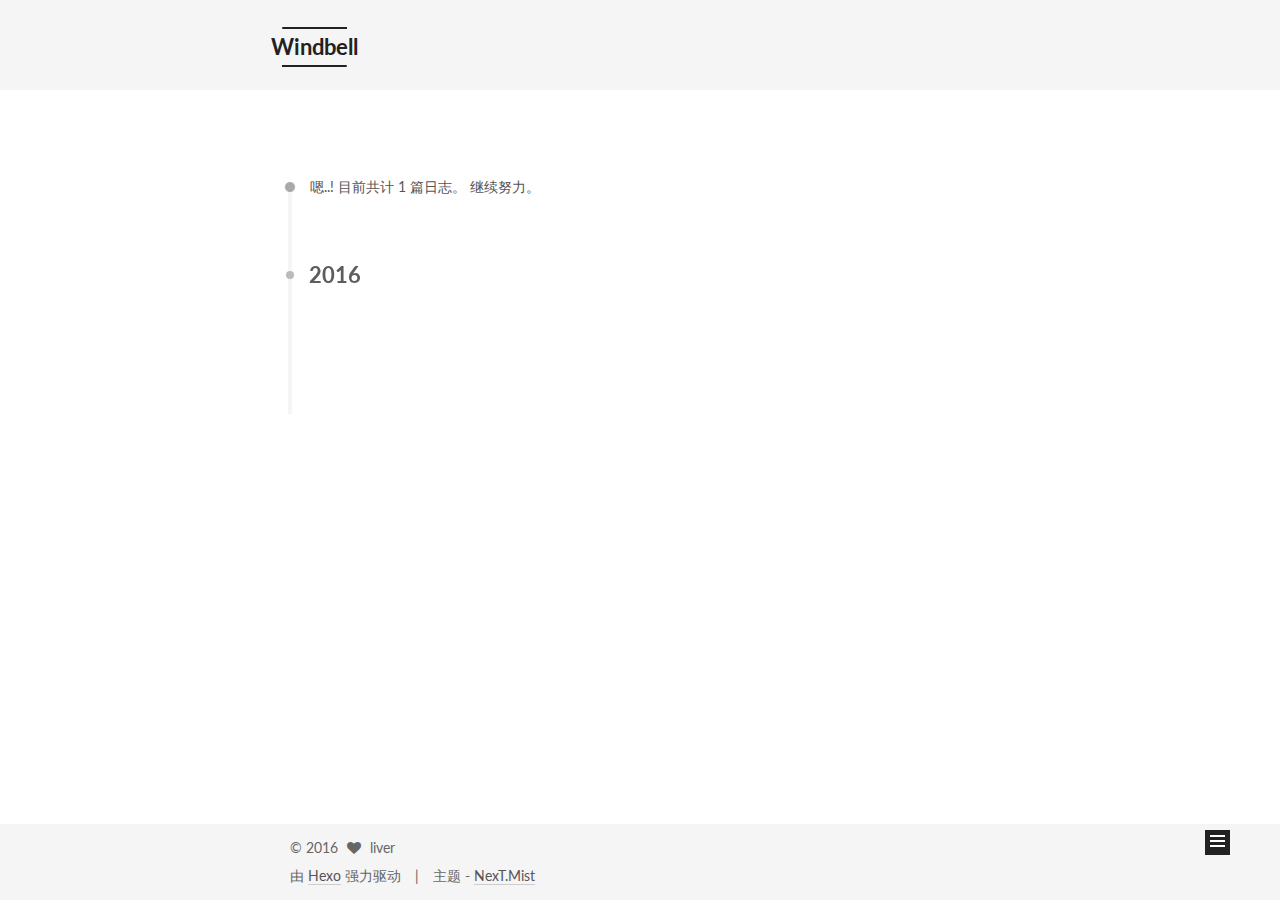
==== commit 54b5ecfb: "Site updated: 2016-10-28 22:01:40" ====
--- a/archives/index.html
+++ b/archives/index.html
@@ -85,11 +85,11 @@
 
 
 <meta property="og:type" content="website">
-<meta property="og:title" content="Hexo">
-<meta property="og:url" content="http://yoursite.com/archives/index.html">
-<meta property="og:site_name" content="Hexo">
+<meta property="og:title" content="Windbell">
+<meta property="og:url" content="https://littlewindbell.github.io/archives/index.html">
+<meta property="og:site_name" content="Windbell">
 <meta name="twitter:card" content="summary">
-<meta name="twitter:title" content="Hexo">
+<meta name="twitter:title" content="Windbell">
 
 
 
@@ -101,8 +101,8 @@
     fancybox: true,
     motion: true,
     duoshuo: {
-      userId: '0',
-      author: 'Author'
+      userId: '6346511364470605000',
+      author: '博主'
     }
   };
 </script>
@@ -110,13 +110,13 @@
 
 
 
-  <link rel="canonical" href="http://yoursite.com/archives/"/>
-
-
-  <title> Archive | Hexo </title>
+  <link rel="canonical" href="https://littlewindbell.github.io/archives/"/>
+
+
+  <title> 归档 | Windbell </title>
 </head>
 
-<body itemscope itemtype="//schema.org/WebPage" lang="">
+<body itemscope itemtype="//schema.org/WebPage" lang="zh-Hans">
 
   
 
@@ -144,7 +144,7 @@
   <div class="custom-logo-site-title">
     <a href="/"  class="brand" rel="start">
       <span class="logo-line-before"><i></i></span>
-      <span class="site-title">Hexo</span>
+      <span class="site-title">Windbell</span>
       <span class="logo-line-after"><i></i></span>
     </a>
   </div>
@@ -169,7 +169,15 @@
         <li class="menu-item menu-item-home">
           <a href="/" rel="section">
             
-            Home
+            首页
+          </a>
+        </li>
+      
+        
+        <li class="menu-item menu-item-categories">
+          <a href="/categories" rel="section">
+            
+            分类
           </a>
         </li>
       
@@ -177,7 +185,7 @@
         <li class="menu-item menu-item-archives">
           <a href="/archives" rel="section">
             
-            Archives
+            归档
           </a>
         </li>
       
@@ -185,7 +193,7 @@
         <li class="menu-item menu-item-tags">
           <a href="/tags" rel="section">
             
-            Tags
+            标签
           </a>
         </li>
       
@@ -193,7 +201,7 @@
         <li class="menu-item menu-item-schedule">
           <a href="/schedule" rel="section">
             
-            Schedule
+            日程
           </a>
         </li>
       
@@ -223,7 +231,7 @@
       
         
       
-      Um..! 1 post. Keep on posting.
+      嗯..! 目前共计 1 篇日志。 继续努力。
     </span>
 
     
@@ -305,15 +313,15 @@
         <div class="site-author motion-element" itemprop="author" itemscope itemtype="//schema.org/Person">
           <img class="site-author-image" itemprop="image"
                src="/images/avatar.gif"
-               alt="John Doe" />
-          <p class="site-author-name" itemprop="name">John Doe</p>
+               alt="liver" />
+          <p class="site-author-name" itemprop="name">liver</p>
           <p class="site-description motion-element" itemprop="description"></p>
         </div>
         <nav class="site-state motion-element">
           <div class="site-state-item site-state-posts">
             <a href="/archives">
               <span class="site-state-item-count">1</span>
-              <span class="site-state-item-name">posts</span>
+              <span class="site-state-item-name">日志</span>
             </a>
           </div>
 
@@ -356,15 +364,15 @@
   <span class="with-love">
     <i class="fa fa-heart"></i>
   </span>
-  <span class="author" itemprop="copyrightHolder">John Doe</span>
+  <span class="author" itemprop="copyrightHolder">liver</span>
 </div>
 
 <div class="powered-by">
-  Powered by <a class="theme-link" href="https://hexo.io">Hexo</a>
+  由 <a class="theme-link" href="https://hexo.io">Hexo</a> 强力驱动
 </div>
 
 <div class="theme-info">
-  Theme -
+  主题 -
   <a class="theme-link" href="https://github.com/iissnan/hexo-theme-next">
     NexT.Mist
   </a>
@@ -449,17 +457,58 @@
 
   
 
-
-
-  
-
-
-
-
-  
-  
-
-  
+  
+    
+  
+
+  <script type="text/javascript">
+    var duoshuoQuery = {short_name:"http://Windbell.duoshuo.com"};
+    (function() {
+      var ds = document.createElement('script');
+      ds.type = 'text/javascript';ds.async = true;
+      ds.id = 'duoshuo-script';
+      ds.src = (document.location.protocol == 'https:' ? 'https:' : 'http:') + '//static.duoshuo.com/embed.js';
+      ds.charset = 'UTF-8';
+      (document.getElementsByTagName('head')[0]
+      || document.getElementsByTagName('body')[0]).appendChild(ds);
+    })();
+  </script>
+
+  
+    
+    <script src="/vendors/ua-parser-js/dist/ua-parser.min.js?v=0.7.9"></script>
+    <script src="/js/src/hook-duoshuo.js"></script>
+  
+
+
+
+
+
+
+  
+  
+
+  
+  <script type="text/x-mathjax-config">
+    MathJax.Hub.Config({
+      tex2jax: {
+        inlineMath: [ ['$','$'], ["\\(","\\)"]  ],
+        processEscapes: true,
+        skipTags: ['script', 'noscript', 'style', 'textarea', 'pre', 'code']
+      }
+    });
+  </script>
+
+  <script type="text/x-mathjax-config">
+    MathJax.Hub.Queue(function() {
+      var all = MathJax.Hub.getAllJax(), i;
+      for (i=0; i < all.length; i += 1) {
+        all[i].SourceElement().parentNode.className += ' has-jax';
+      }
+    });
+  </script>
+  <script type="text/javascript" src="//cdn.mathjax.org/mathjax/latest/MathJax.js?config=TeX-AMS-MML_HTMLorMML"></script>
+
 
   
 
--- a/css/main.css
+++ b/css/main.css
@@ -497,8 +497,8 @@
   margin: 20px 0;
   padding: 15px;
   font-size: 13px;
-  color: #4d4d4c;
-  background: #f7f7f7;
+  color: #eaeaea;
+  background: #000;
   line-height: 1.6;
 }
 pre,
@@ -508,14 +508,14 @@
 code {
   padding: 2px 4px;
   word-wrap: break-all;
-  color: #4d4d4c;
-  background: #f7f7f7;
+  color: #eaeaea;
+  background: #000;
   border-radius: 3px;
   font-size: 13px;
 }
 pre code {
   padding: 0;
-  color: #4d4d4c;
+  color: #eaeaea;
   background: none;
   text-shadow: none;
 }
@@ -535,7 +535,7 @@
 }
 .highlight figcaption {
   font-size: 1em;
-  color: #4d4d4c;
+  color: #eaeaea;
   line-height: 1em;
   margin-bottom: 1em;
 }
@@ -549,10 +549,10 @@
 }
 .highlight figcaption a {
   float: right;
-  color: #4d4d4c;
+  color: #eaeaea;
 }
 .highlight figcaption a:hover {
-  border-bottom-color: #4d4d4c;
+  border-bottom-color: #eaeaea;
 }
 .highlight .gutter pre {
   color: #666;
@@ -575,16 +575,16 @@
   border: none;
 }
 pre .deletion {
-  background: #fdd;
+  background: #008000;
 }
 pre .addition {
-  background: #dfd;
+  background: #800000;
 }
 pre .meta {
-  color: #8959a8;
+  color: #c397d8;
 }
 pre .comment {
-  color: #8e908c;
+  color: #969896;
 }
 pre .variable,
 pre .attribute,
@@ -598,7 +598,7 @@
 pre .css .id,
 pre .css .class,
 pre .css .pseudo {
-  color: #c82829;
+  color: #d54e53;
 }
 pre .number,
 pre .preprocessor,
@@ -607,7 +607,7 @@
 pre .params,
 pre .constant,
 pre .command {
-  color: #f5871f;
+  color: #e78c45;
 }
 pre .ruby .class .title,
 pre .css .rules .attribute,
@@ -620,11 +620,11 @@
 pre .special,
 pre .number,
 pre .formula {
-  color: #718c00;
+  color: #b9ca4a;
 }
 pre .title,
 pre .css .hexcolor {
-  color: #3e999f;
+  color: #70c0b1;
 }
 pre .function,
 pre .python .decorator,
@@ -634,11 +634,11 @@
 pre .perl .sub,
 pre .javascript .title,
 pre .coffeescript .title {
-  color: #4271ae;
+  color: #7aa6da;
 }
 pre .keyword,
 pre .javascript .function {
-  color: #8959a8;
+  color: #c397d8;
 }
 .full-image.full-image.full-image {
   border: none;
@@ -1563,7 +1563,7 @@
   width: 4px;
   height: 4px;
   border-radius: 50%;
-  background: #ffffed;
+  background: #ff042d;
 }
 .links-of-blogroll {
   font-size: 13px;
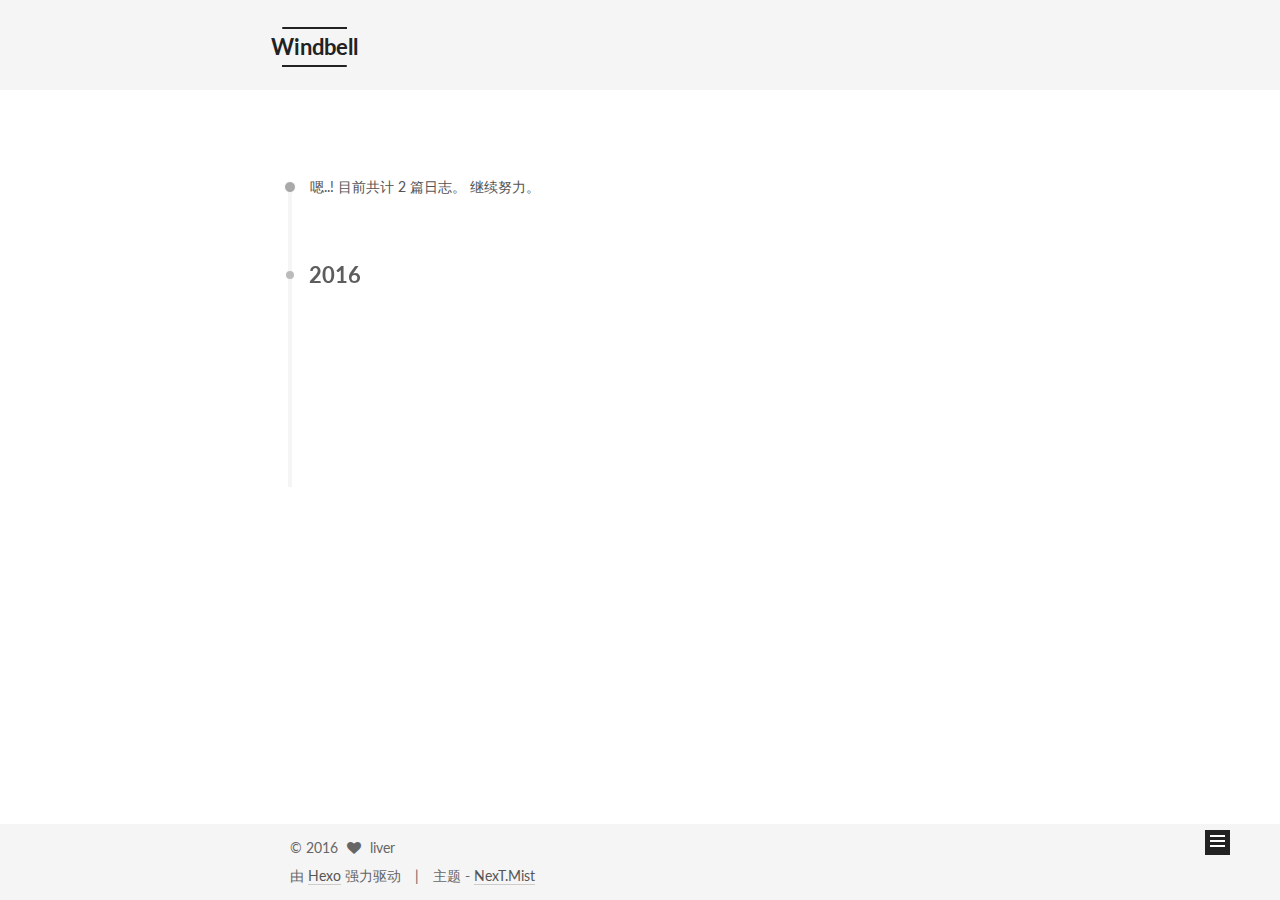
==== commit 69c01779: "Site updated: 2016-10-28 22:38:15" ====
--- a/archives/index.html
+++ b/archives/index.html
@@ -231,7 +231,7 @@
       
         
       
-      嗯..! 目前共计 1 篇日志。 继续努力。
+      嗯..! 目前共计 2 篇日志。 继续努力。
     </span>
 
     
@@ -245,6 +245,43 @@
         <div class="collection-title">
           <h2 class="archive-year motion-element" id="archive-year-2016">2016</h2>
         </div>
+      
+      
+
+      
+
+  <article class="post post-type-normal" itemscope itemtype="//schema.org/Article">
+    <header class="post-header">
+
+      <h1 class="post-title">
+        
+            <a class="post-title-link" href="/2016/10/28/First/" itemprop="url">
+              
+                <span itemprop="name">First</span>
+              
+            </a>
+        
+      </h1>
+
+      <div class="post-meta">
+        <time class="post-time" itemprop="dateCreated"
+              datetime="2016-10-28T22:05:28+08:00"
+              content="2016-10-28" >
+          10-28
+        </time>
+      </div>
+
+    </header>
+  </article>
+
+
+
+    
+
+      
+      
+      
+
       
       
 
@@ -320,13 +357,20 @@
         <nav class="site-state motion-element">
           <div class="site-state-item site-state-posts">
             <a href="/archives">
-              <span class="site-state-item-count">1</span>
+              <span class="site-state-item-count">2</span>
               <span class="site-state-item-name">日志</span>
             </a>
           </div>
 
           
 
+          
+            <div class="site-state-item site-state-tags">
+              <a href="/tags">
+                <span class="site-state-item-count">1</span>
+                <span class="site-state-item-name">标签</span>
+              </a>
+            </div>
           
 
         </nav>
--- a/css/main.css
+++ b/css/main.css
@@ -1563,7 +1563,7 @@
   width: 4px;
   height: 4px;
   border-radius: 50%;
-  background: #ff042d;
+  background: #59c244;
 }
 .links-of-blogroll {
   font-size: 13px;
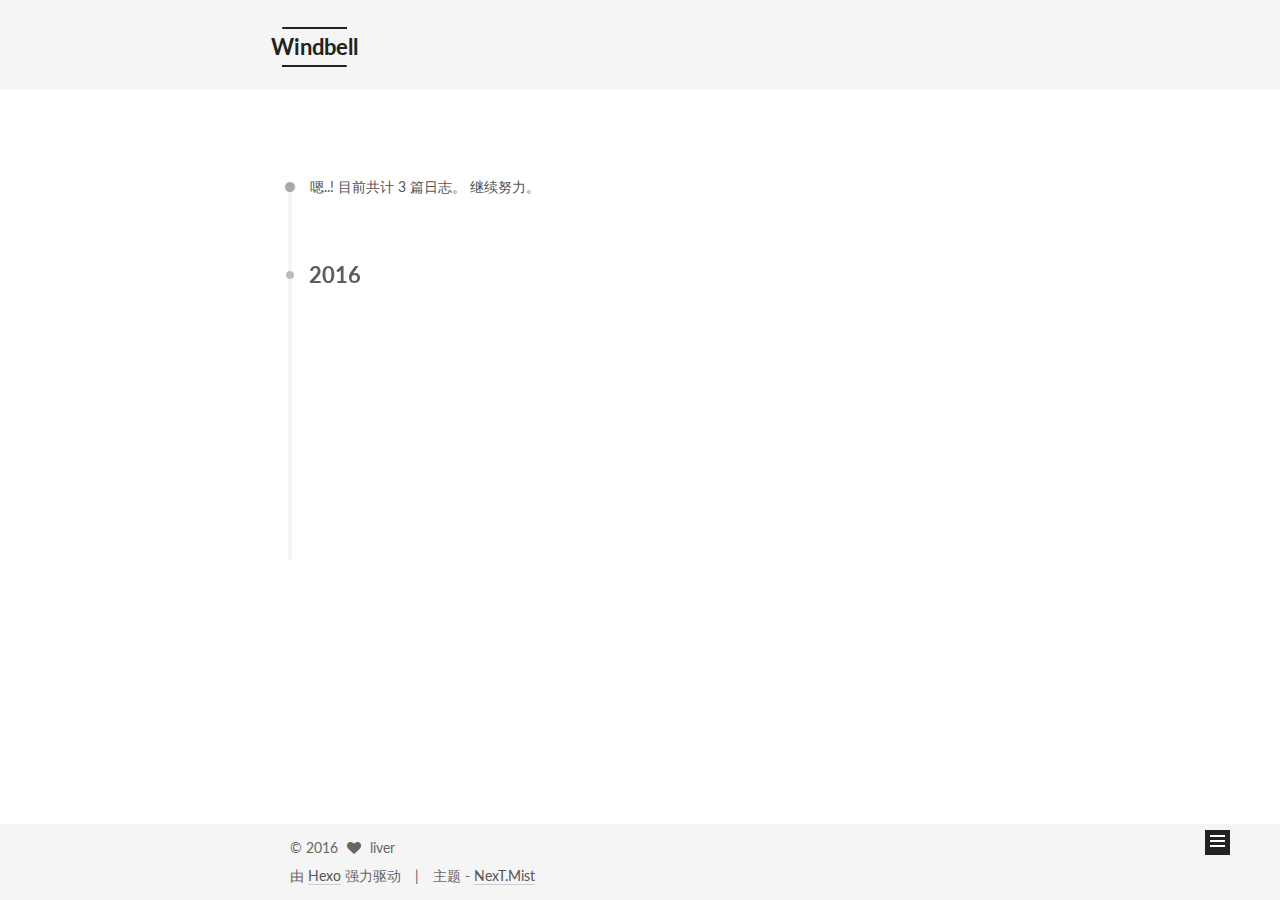
==== commit bd6cb375: "Site updated: 2016-10-29 21:39:55" ====
--- a/archives/index.html
+++ b/archives/index.html
@@ -182,10 +182,10 @@
         </li>
       
         
-        <li class="menu-item menu-item-archives">
-          <a href="/archives" rel="section">
+        <li class="menu-item menu-item-about">
+          <a href="/about" rel="section">
             
-            归档
+            关于
           </a>
         </li>
       
@@ -197,14 +197,6 @@
           </a>
         </li>
       
-        
-        <li class="menu-item menu-item-schedule">
-          <a href="/schedule" rel="section">
-            
-            日程
-          </a>
-        </li>
-      
 
       
     </ul>
@@ -231,7 +223,7 @@
       
         
       
-      嗯..! 目前共计 2 篇日志。 继续努力。
+      嗯..! 目前共计 3 篇日志。 继续努力。
     </span>
 
     
@@ -245,6 +237,43 @@
         <div class="collection-title">
           <h2 class="archive-year motion-element" id="archive-year-2016">2016</h2>
         </div>
+      
+      
+
+      
+
+  <article class="post post-type-tags" itemscope itemtype="//schema.org/Article">
+    <header class="post-header">
+
+      <h1 class="post-title">
+        
+            <a class="post-title-link" href="/2016/10/29/second/" itemprop="url">
+              
+                <span itemprop="name">second</span>
+              
+            </a>
+        
+      </h1>
+
+      <div class="post-meta">
+        <time class="post-time" itemprop="dateCreated"
+              datetime="2016-10-29T21:32:55+08:00"
+              content="2016-10-29" >
+          10-29
+        </time>
+      </div>
+
+    </header>
+  </article>
+
+
+
+    
+
+      
+      
+      
+
       
       
 
@@ -356,8 +385,8 @@
         </div>
         <nav class="site-state motion-element">
           <div class="site-state-item site-state-posts">
-            <a href="/archives">
-              <span class="site-state-item-count">2</span>
+            <a href="/">
+              <span class="site-state-item-count">3</span>
               <span class="site-state-item-name">日志</span>
             </a>
           </div>
@@ -367,7 +396,7 @@
           
             <div class="site-state-item site-state-tags">
               <a href="/tags">
-                <span class="site-state-item-count">1</span>
+                <span class="site-state-item-count">2</span>
                 <span class="site-state-item-name">标签</span>
               </a>
             </div>
--- a/css/main.css
+++ b/css/main.css
@@ -1563,7 +1563,7 @@
   width: 4px;
   height: 4px;
   border-radius: 50%;
-  background: #59c244;
+  background: #503081;
 }
 .links-of-blogroll {
   font-size: 13px;
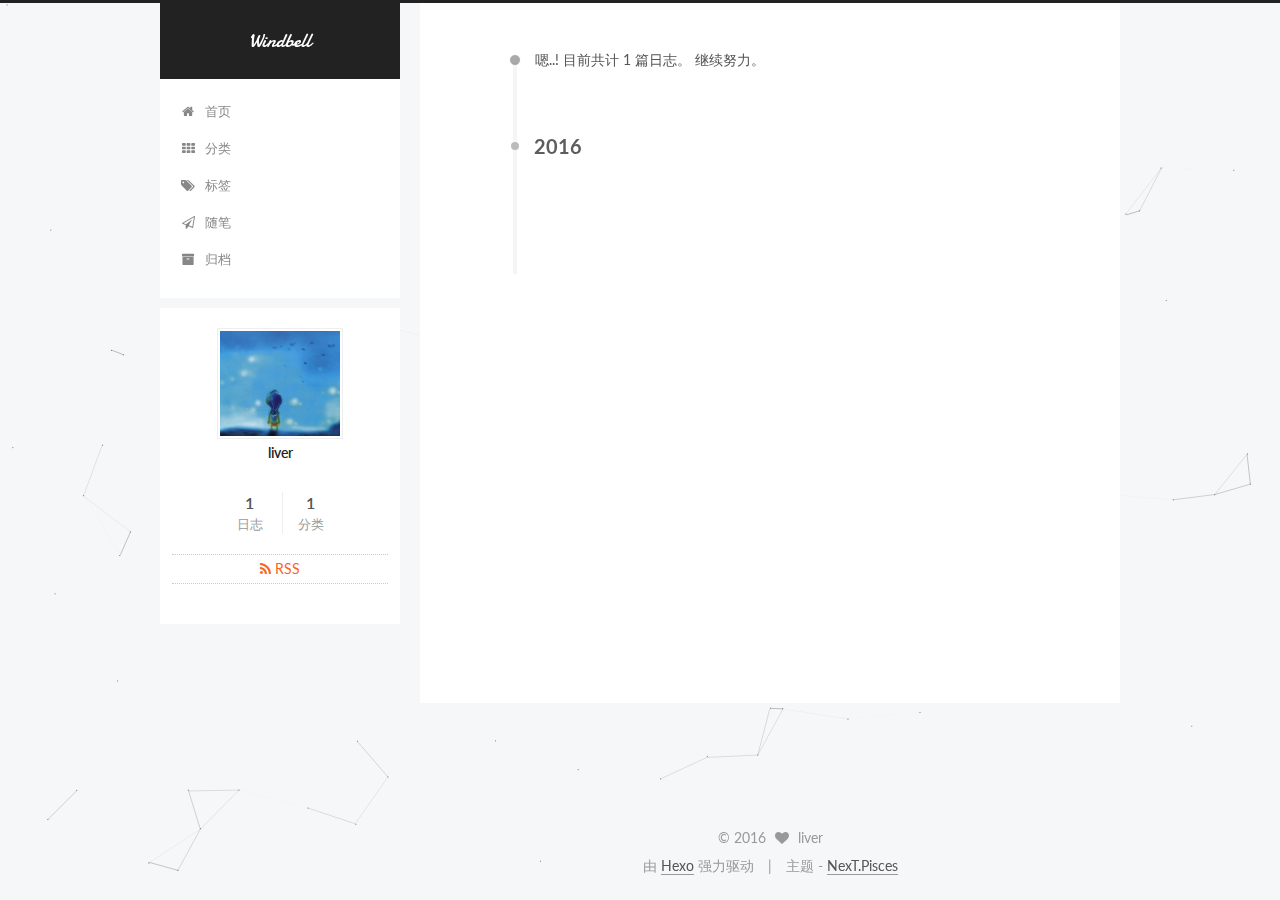
==== commit cba63cde: "Site updated: 2016-10-30 17:09:57" ====
--- a/archives/index.html
+++ b/archives/index.html
@@ -5,7 +5,7 @@
   
 
 
-<html class="theme-next mist use-motion">
+<html class="theme-next pisces use-motion">
 <head>
   <meta charset="UTF-8"/>
 <meta http-equiv="X-UA-Compatible" content="IE=edge,chrome=1" />
@@ -49,13 +49,19 @@
   
 
   
-
-  
-
-  
-    
-    
-    <link href="//fonts.googleapis.com/css?family=Lato:300,300italic,400,400italic,700,700italic&subset=latin,latin-ext" rel="stylesheet" type="text/css">
+    
+      
+    
+
+    
+  
+
+  
+
+  
+    
+    
+    <link href="//fonts.googleapis.com/css?family=Lato:300,300italic,400,400italic,700,700italic|Damion:300,300italic,400,400italic,700,700italic&subset=latin,latin-ext" rel="stylesheet" type="text/css">
   
 
 
@@ -74,10 +80,10 @@
 
 
 
-
-
-
-  <link rel="shortcut icon" type="image/x-icon" href="/favicon.ico?v=5.0.2" />
+  <link rel="alternate" href="/atom.xml" title="Windbell" type="application/atom+xml" />
+
+
+
 
 
 
@@ -96,12 +102,12 @@
 <script type="text/javascript" id="hexo.configuration">
   var NexT = window.NexT || {};
   var CONFIG = {
-    scheme: 'Mist',
+    scheme: 'Pisces',
     sidebar: {"position":"left","display":"post"},
     fancybox: true,
     motion: true,
     duoshuo: {
-      userId: '6346511364470605000',
+      userId: '0',
       author: '博主'
     }
   };
@@ -169,6 +175,8 @@
         <li class="menu-item menu-item-home">
           <a href="/" rel="section">
             
+              <i class="menu-item-icon fa fa-fw fa-home"></i> <br />
+            
             首页
           </a>
         </li>
@@ -177,23 +185,39 @@
         <li class="menu-item menu-item-categories">
           <a href="/categories" rel="section">
             
+              <i class="menu-item-icon fa fa-fw fa-th"></i> <br />
+            
             分类
           </a>
         </li>
       
         
-        <li class="menu-item menu-item-about">
-          <a href="/about" rel="section">
-            
-            关于
+        <li class="menu-item menu-item-tags">
+          <a href="/tags" rel="section">
+            
+              <i class="menu-item-icon fa fa-fw fa-tags"></i> <br />
+            
+            标签
           </a>
         </li>
       
         
-        <li class="menu-item menu-item-tags">
-          <a href="/tags" rel="section">
-            
-            标签
+        <li class="menu-item menu-item-essays">
+          <a href="/essays" rel="section">
+            
+              <i class="menu-item-icon fa fa-fw fa-paper-plane-o"></i> <br />
+            
+            随笔
+          </a>
+        </li>
+      
+        
+        <li class="menu-item menu-item-archives">
+          <a href="/archives" rel="section">
+            
+              <i class="menu-item-icon fa fa-fw fa-archive"></i> <br />
+            
+            归档
           </a>
         </li>
       
@@ -223,7 +247,7 @@
       
         
       
-      嗯..! 目前共计 3 篇日志。 继续努力。
+      嗯..! 目前共计 1 篇日志。 继续努力。
     </span>
 
     
@@ -242,14 +266,14 @@
 
       
 
-  <article class="post post-type-tags" itemscope itemtype="//schema.org/Article">
+  <article class="post post-type-normal" itemscope itemtype="//schema.org/Article">
     <header class="post-header">
 
       <h1 class="post-title">
         
-            <a class="post-title-link" href="/2016/10/29/second/" itemprop="url">
+            <a class="post-title-link" href="/2016/10/29/first/" itemprop="url">
               
-                <span itemprop="name">second</span>
+                <span itemprop="name">first</span>
               
             </a>
         
@@ -257,83 +281,9 @@
 
       <div class="post-meta">
         <time class="post-time" itemprop="dateCreated"
-              datetime="2016-10-29T21:32:55+08:00"
+              datetime="2016-10-29T23:13:35+08:00"
               content="2016-10-29" >
           10-29
-        </time>
-      </div>
-
-    </header>
-  </article>
-
-
-
-    
-
-      
-      
-      
-
-      
-      
-
-      
-
-  <article class="post post-type-normal" itemscope itemtype="//schema.org/Article">
-    <header class="post-header">
-
-      <h1 class="post-title">
-        
-            <a class="post-title-link" href="/2016/10/28/First/" itemprop="url">
-              
-                <span itemprop="name">First</span>
-              
-            </a>
-        
-      </h1>
-
-      <div class="post-meta">
-        <time class="post-time" itemprop="dateCreated"
-              datetime="2016-10-28T22:05:28+08:00"
-              content="2016-10-28" >
-          10-28
-        </time>
-      </div>
-
-    </header>
-  </article>
-
-
-
-    
-
-      
-      
-      
-
-      
-      
-
-      
-
-  <article class="post post-type-normal" itemscope itemtype="//schema.org/Article">
-    <header class="post-header">
-
-      <h1 class="post-title">
-        
-            <a class="post-title-link" href="/2016/10/28/hello-world/" itemprop="url">
-              
-                <span itemprop="name">Hello World</span>
-              
-            </a>
-        
-      </h1>
-
-      <div class="post-meta">
-        <time class="post-time" itemprop="dateCreated"
-              datetime="2016-10-28T16:20:20+08:00"
-              content="2016-10-28" >
-          10-28
         </time>
       </div>
 
@@ -378,32 +328,39 @@
       <section class="site-overview sidebar-panel  sidebar-panel-active ">
         <div class="site-author motion-element" itemprop="author" itemscope itemtype="//schema.org/Person">
           <img class="site-author-image" itemprop="image"
-               src="/images/avatar.gif"
+               src="/images/liver.jpg"
                alt="liver" />
           <p class="site-author-name" itemprop="name">liver</p>
           <p class="site-description motion-element" itemprop="description"></p>
         </div>
         <nav class="site-state motion-element">
           <div class="site-state-item site-state-posts">
-            <a href="/">
-              <span class="site-state-item-count">3</span>
+            <a href="/archives">
+              <span class="site-state-item-count">1</span>
               <span class="site-state-item-name">日志</span>
             </a>
           </div>
 
           
-
-          
-            <div class="site-state-item site-state-tags">
-              <a href="/tags">
-                <span class="site-state-item-count">2</span>
-                <span class="site-state-item-name">标签</span>
+            <div class="site-state-item site-state-categories">
+              <a href="/categories">
+                <span class="site-state-item-count">1</span>
+                <span class="site-state-item-name">分类</span>
               </a>
             </div>
           
 
+          
+
         </nav>
 
+        
+          <div class="feed-link motion-element">
+            <a href="/atom.xml" rel="alternate">
+              <i class="fa fa-rss"></i>
+              RSS
+            </a>
+          </div>
         
 
         <div class="links-of-author motion-element">
@@ -447,7 +404,7 @@
 <div class="theme-info">
   主题 -
   <a class="theme-link" href="https://github.com/iissnan/hexo-theme-next">
-    NexT.Mist
+    NexT.Pisces
   </a>
 </div>
 
@@ -513,6 +470,13 @@
   
   
 
+
+  <script type="text/javascript" src="/js/src/affix.js?v=5.0.2"></script>
+
+  <script type="text/javascript" src="/js/src/schemes/pisces.js?v=5.0.2"></script>
+
+
+
   
   
     <script type="text/javascript" id="motion.page.archive">
@@ -530,30 +494,9 @@
 
   
 
-  
-    
-  
-
-  <script type="text/javascript">
-    var duoshuoQuery = {short_name:"http://Windbell.duoshuo.com"};
-    (function() {
-      var ds = document.createElement('script');
-      ds.type = 'text/javascript';ds.async = true;
-      ds.id = 'duoshuo-script';
-      ds.src = (document.location.protocol == 'https:' ? 'https:' : 'http:') + '//static.duoshuo.com/embed.js';
-      ds.charset = 'UTF-8';
-      (document.getElementsByTagName('head')[0]
-      || document.getElementsByTagName('body')[0]).appendChild(ds);
-    })();
-  </script>
-
-  
-    
-    <script src="/vendors/ua-parser-js/dist/ua-parser.min.js?v=0.7.9"></script>
-    <script src="/js/src/hook-duoshuo.js"></script>
-  
-
-
+
+
+  
 
 
 
@@ -586,9 +529,118 @@
   
 
   
-
-  
-
+  <script src="https://cdn1.lncld.net/static/js/av-core-mini-0.6.1.js"></script>
+  <script>AV.initialize("x8LIWUwhqdkayb0hlGvpnzV9-gzGzoHsz", "aPAw4TekNcRMM2jnpycDHdqc");</script>
+  <script>
+    function showTime(Counter) {
+      var query = new AV.Query(Counter);
+      var entries = [];
+      var $visitors = $(".leancloud_visitors");
+
+      $visitors.each(function () {
+        entries.push( $(this).attr("id").trim() );
+      });
+
+      query.containedIn('url', entries);
+      query.find()
+        .done(function (results) {
+          var COUNT_CONTAINER_REF = '.leancloud-visitors-count';
+
+          if (results.length === 0) {
+            $visitors.find(COUNT_CONTAINER_REF).text(0);
+            return;
+          }
+
+          for (var i = 0; i < results.length; i++) {
+            var item = results[i];
+            var url = item.get('url');
+            var time = item.get('time');
+            var element = document.getElementById(url);
+
+            $(element).find(COUNT_CONTAINER_REF).text(time);
+          }
+          for(var i = 0; i < entries.length; i++) {
+            var url = entries[i];
+            var element = document.getElementById(url);
+            var countSpan = $(element).find(COUNT_CONTAINER_REF);
+            if( countSpan.text() == '') {
+              countSpan.text(0);
+            }
+          }
+        })
+        .fail(function (object, error) {
+          console.log("Error: " + error.code + " " + error.message);
+        });
+    }
+
+    function addCount(Counter) {
+      var $visitors = $(".leancloud_visitors");
+      var url = $visitors.attr('id').trim();
+      var title = $visitors.attr('data-flag-title').trim();
+      var query = new AV.Query(Counter);
+
+      query.equalTo("url", url);
+      query.find({
+        success: function(results) {
+          if (results.length > 0) {
+            var counter = results[0];
+            counter.fetchWhenSave(true);
+            counter.increment("time");
+            counter.save(null, {
+              success: function(counter) {
+                var $element = $(document.getElementById(url));
+                $element.find('.leancloud-visitors-count').text(counter.get('time'));
+              },
+              error: function(counter, error) {
+                console.log('Failed to save Visitor num, with error message: ' + error.message);
+              }
+            });
+          } else {
+            var newcounter = new Counter();
+            /* Set ACL */
+            var acl = new AV.ACL();
+            acl.setPublicReadAccess(true);
+            acl.setPublicWriteAccess(true);
+            newcounter.setACL(acl);
+            /* End Set ACL */
+            newcounter.set("title", title);
+            newcounter.set("url", url);
+            newcounter.set("time", 1);
+            newcounter.save(null, {
+              success: function(newcounter) {
+                var $element = $(document.getElementById(url));
+                $element.find('.leancloud-visitors-count').text(newcounter.get('time'));
+              },
+              error: function(newcounter, error) {
+                console.log('Failed to create');
+              }
+            });
+          }
+        },
+        error: function(error) {
+          console.log('Error:' + error.code + " " + error.message);
+        }
+      });
+    }
+
+    $(function() {
+      var Counter = AV.Object.extend("Counter");
+      if ($('.leancloud_visitors').length == 1) {
+        addCount(Counter);
+      } else if ($('.post-title-link').length > 1) {
+        showTime(Counter);
+      }
+    });
+  </script>
+
+
+
+  
+
+  
+
+
+   <script type="text/javascript" src="/js/src/particle.js"></script>
 
 </body>
 </html>
--- a/css/main.css
+++ b/css/main.css
@@ -226,51 +226,51 @@
   margin: 20px 0 15px;
 }
 h1 {
-  font-size: 24px;
+  font-size: 22px;
 }
 @media (max-width: 767px) {
   h1 {
-    font-size: 20px;
+    font-size: 18px;
   }
 }
 h2 {
-  font-size: 22px;
+  font-size: 20px;
 }
 @media (max-width: 767px) {
   h2 {
-    font-size: 18px;
+    font-size: 16px;
   }
 }
 h3 {
-  font-size: 20px;
+  font-size: 18px;
 }
 @media (max-width: 767px) {
   h3 {
-    font-size: 16px;
+    font-size: 14px;
   }
 }
 h4 {
-  font-size: 18px;
+  font-size: 16px;
 }
 @media (max-width: 767px) {
   h4 {
-    font-size: 14px;
+    font-size: 12px;
   }
 }
 h5 {
-  font-size: 16px;
+  font-size: 14px;
 }
 @media (max-width: 767px) {
   h5 {
-    font-size: 12px;
+    font-size: 10px;
   }
 }
 h6 {
-  font-size: 14px;
+  font-size: 12px;
 }
 @media (max-width: 767px) {
   h6 {
-    font-size: 10px;
+    font-size: 8px;
   }
 }
 p {
@@ -497,8 +497,8 @@
   margin: 20px 0;
   padding: 15px;
   font-size: 13px;
-  color: #eaeaea;
-  background: #000;
+  color: #fff;
+  background: #002451;
   line-height: 1.6;
 }
 pre,
@@ -508,14 +508,14 @@
 code {
   padding: 2px 4px;
   word-wrap: break-all;
-  color: #eaeaea;
-  background: #000;
+  color: #fff;
+  background: #002451;
   border-radius: 3px;
   font-size: 13px;
 }
 pre code {
   padding: 0;
-  color: #eaeaea;
+  color: #fff;
   background: none;
   text-shadow: none;
 }
@@ -535,7 +535,7 @@
 }
 .highlight figcaption {
   font-size: 1em;
-  color: #eaeaea;
+  color: #fff;
   line-height: 1em;
   margin-bottom: 1em;
 }
@@ -549,10 +549,10 @@
 }
 .highlight figcaption a {
   float: right;
-  color: #eaeaea;
+  color: #fff;
 }
 .highlight figcaption a:hover {
-  border-bottom-color: #eaeaea;
+  border-bottom-color: #fff;
 }
 .highlight .gutter pre {
   color: #666;
@@ -581,10 +581,10 @@
   background: #800000;
 }
 pre .meta {
-  color: #c397d8;
+  color: #ebbbff;
 }
 pre .comment {
-  color: #969896;
+  color: #7285b7;
 }
 pre .variable,
 pre .attribute,
@@ -598,7 +598,7 @@
 pre .css .id,
 pre .css .class,
 pre .css .pseudo {
-  color: #d54e53;
+  color: #ff9da4;
 }
 pre .number,
 pre .preprocessor,
@@ -607,7 +607,7 @@
 pre .params,
 pre .constant,
 pre .command {
-  color: #e78c45;
+  color: #ffc58f;
 }
 pre .ruby .class .title,
 pre .css .rules .attribute,
@@ -620,11 +620,11 @@
 pre .special,
 pre .number,
 pre .formula {
-  color: #b9ca4a;
+  color: #d1f1a9;
 }
 pre .title,
 pre .css .hexcolor {
-  color: #70c0b1;
+  color: #9ff;
 }
 pre .function,
 pre .python .decorator,
@@ -634,11 +634,11 @@
 pre .perl .sub,
 pre .javascript .title,
 pre .coffeescript .title {
-  color: #7aa6da;
+  color: #bbdaff;
 }
 pre .keyword,
 pre .javascript .function {
-  color: #c397d8;
+  color: #ebbbff;
 }
 .full-image.full-image.full-image {
   border: none;
@@ -743,7 +743,7 @@
   font-size: 14px;
   color: #fff;
   background: #222;
-  border: 2px solid #222;
+  border: 2px solid #555;
   text-decoration: none;
   border-radius: 0;
   transition-property: background-color;
@@ -754,8 +754,8 @@
 .btn:hover,
 .post-more-link .btn:hover {
   border-color: #222;
-  color: #222;
-  background: #fff;
+  color: #fff;
+  background: #222;
 }
 .btn-bar {
   display: block;
@@ -860,7 +860,7 @@
   width: 25px;
   background: #222;
   font-size: 12px;
-  opacity: 1;
+  opacity: 0.6;
   color: #fff;
   cursor: pointer;
   text-align: center;
@@ -881,7 +881,7 @@
   }
 }
 .back-to-top.back-to-top-on {
-  bottom: 19px;
+  bottom: 40px;
 }
 .header {
   background: #fff;
@@ -895,7 +895,7 @@
 }
 .site-meta {
   margin: 0;
-  text-align: left;
+  text-align: center;
 }
 @media (max-width: 767px) {
   .site-meta {
@@ -906,12 +906,12 @@
   position: relative;
   display: inline-block;
   padding: 0 40px;
-  color: #222;
+  color: #fff;
   background: #222;
   border-bottom: none;
 }
 .brand:hover {
-  color: #222;
+  color: #fff;
 }
 .logo {
   display: inline-block;
@@ -925,12 +925,12 @@
   line-height: 36px;
   font-size: 20px;
   font-weight: normal;
-  font-family: 'Lato', "PingFang SC", "Microsoft YaHei", sans-serif;
+  font-family: 'Damion', 'Lato', "PingFang SC", "Microsoft YaHei", sans-serif;
 }
 .site-subtitle {
   margin-top: 10px;
   font-size: 13px;
-  color: #999;
+  color: #ddd;
 }
 .use-motion .brand {
   opacity: 0;
@@ -1003,7 +1003,8 @@
   transition-timing-function: ease-in-out;
   transition-delay: 0s;
 }
-.menu .menu-item a:hover {
+.menu .menu-item a:hover,
+.menu-item-active a {
   border-bottom-color: #222;
 }
 .menu .menu-item .fa {
@@ -1125,7 +1126,7 @@
 .posts-collapse {
   position: relative;
   z-index: 1010;
-  margin-left: 0;
+  margin-left: 55px;
 }
 .posts-collapse::after {
   content: " ";
@@ -1231,7 +1232,7 @@
   font-size: 26px;
   text-align: center;
   word-break: break-word;
-  font-weight: 400;
+  font-weight: 300;
 }
 @media (max-width: 767px) {
   .posts-expand .post-title {
@@ -1325,8 +1326,8 @@
 .post-more-link .btn {
   color: #555;
   font-size: 14px;
-  background: transparent;
-  border-radius: 0;
+  background: #fff;
+  border-radius: 2px;
   line-height: 2;
 }
 .posts-expand .post-tags {
@@ -1479,20 +1480,20 @@
   display: block;
   margin: 0 auto;
   padding: 2px;
-  max-width: 96px;
+  max-width: 120px;
   height: auto;
-  border: 2px solid #333;
+  border: 1px solid #eee;
 }
 .site-author-name {
-  margin: 5px 0 0;
+  margin: 0;
   text-align: center;
-  color: #f5f5f5;
-  font-weight: normal;
+  color: #222;
+  font-weight: 600;
 }
 .site-description {
-  margin-top: 5px;
+  margin-top: 0;
   text-align: center;
-  font-size: 14px;
+  font-size: 13px;
   color: #999;
 }
 .site-state {
@@ -1504,7 +1505,7 @@
 .site-state-item {
   display: inline-block;
   padding: 0 15px;
-  border-left: 1px solid #333;
+  border-left: 1px solid #eee;
 }
 .site-state-item:first-child {
   border-left: none;
@@ -1517,11 +1518,11 @@
   text-align: center;
   color: inherit;
   font-weight: 600;
-  font-size: 18px;
+  font-size: 16px;
 }
 .site-state-item-name {
   font-size: 13px;
-  color: inherit;
+  color: #999;
 }
 .feed-link {
   margin-top: 20px;
@@ -1563,7 +1564,7 @@
   width: 4px;
   height: 4px;
   border-radius: 50%;
-  background: #503081;
+  background: #038eff;
 }
 .links-of-blogroll {
   font-size: 13px;
@@ -1592,7 +1593,7 @@
   color: #555;
 }
 .sidebar-nav li:hover {
-  color: #f5f5f5;
+  color: #fc6423;
 }
 .page-post-detail .sidebar-nav-toc {
   padding: 0 5px;
@@ -1601,11 +1602,11 @@
   margin-left: 10px;
 }
 .sidebar-nav .sidebar-nav-active {
-  color: #87daff;
-  border-bottom-color: #87daff;
+  color: #fc6423;
+  border-bottom-color: #fc6423;
 }
 .sidebar-nav .sidebar-nav-active:hover {
-  color: #87daff;
+  color: #fc6423;
 }
 .sidebar-panel {
   display: none;
@@ -1638,12 +1639,12 @@
   transition-timing-function: ease-in-out;
   transition-delay: 0s;
   transition-property: all;
-  color: #999;
-  border-bottom-color: #555;
+  color: #666;
+  border-bottom-color: #ccc;
 }
 .post-toc ol a:hover {
-  color: #ccc;
-  border-bottom-color: #ccc;
+  color: #000;
+  border-bottom-color: #000;
 }
 .post-toc .nav-item {
   overflow: hidden;
@@ -1664,14 +1665,14 @@
   display: block;
 }
 .post-toc .nav .active > a {
-  color: #87daff;
-  border-bottom-color: #87daff;
+  color: #fc6423;
+  border-bottom-color: #fc6423;
 }
 .post-toc .nav .active-current > a {
-  color: #87daff;
+  color: #fc6423;
 }
 .post-toc .nav .active-current > a:hover {
-  color: #87daff;
+  color: #fc6423;
 }
 .footer {
   font-size: 14px;
@@ -2056,6 +2057,28 @@
   top: 42%;
   color: #ccc;
 }
+.busuanzi-count:before {
+  content: " ";
+  float: left;
+  width: 260px;
+  min-height: 25px;
+}
+@media (min-width: 768px) and (max-width: 991px) {
+  .busuanzi-count {
+    width: auto;
+  }
+  .busuanzi-count:before {
+    display: none;
+  }
+}
+@media (max-width: 767px) {
+  .busuanzi-count {
+    width: auto;
+  }
+  .busuanzi-count:before {
+    display: none;
+  }
+}
 .site-uv,
 .site-pv,
 .page-pv {
@@ -2294,323 +2317,395 @@
   }
 }
 .page-post-detail .sidebar-toggle-line {
-  background: #87daff;
+  background: #fc6423;
 }
 .page-post-detail .comments {
   overflow: hidden;
 }
-h1,
-h2,
-h3,
-h4,
-h5,
-h6 {
-  margin: 20px 0 10px;
-}
-p {
-  margin: 0 0 25px 0;
-}
-a {
-  border-bottom-color: #ccc;
-}
-hr {
-  margin: 20px 0;
-  height: 2px;
-}
-.main-inner {
-  margin-top: 80px;
+body {
+  background: #f5f7f9;
+}
+@media (min-width: 992px) {
+  .full-image.full-image.full-image {
+    max-width: none;
+    width: 118%;
+    margin: 0 -9%;
+  }
 }
 .header {
-  background: #f5f5f5;
+  position: relative;
+  margin: 0 auto;
+  width: 960px;
+}
+@media (min-width: 768px) and (max-width: 991px) {
+  .header {
+    width: auto;
+  }
+}
+@media (max-width: 767px) {
+  .header {
+    width: auto;
+  }
 }
 .header-inner {
-  padding: 25px 0 20px;
-}
-.header-inner:before,
-.header-inner:after {
+  position: absolute;
+  top: 0;
+  overflow: hidden;
+  padding: 0;
+  width: 240px;
+  background: #fff;
+}
+@media (min-width: 1600px) {
+  .container .header-inner {
+    width: 240px;
+  }
+}
+@media (min-width: 768px) and (max-width: 991px) {
+  .header-inner {
+    position: relative;
+    width: auto;
+  }
+}
+@media (max-width: 767px) {
+  .header-inner {
+    position: relative;
+    width: auto;
+  }
+}
+.main:before,
+.main:after {
   content: " ";
   display: table;
 }
-.header-inner:after {
+.main:after {
   clear: both;
 }
-@media (max-width: 767px) {
-  .header-inner {
+@media (min-width: 768px) and (max-width: 991px) {
+  .main {
+    padding-bottom: 100px;
+  }
+}
+@media (max-width: 767px) {
+  .main {
+    padding-bottom: 100px;
+  }
+}
+.container .main-inner {
+  width: 960px;
+}
+@media (min-width: 768px) and (max-width: 991px) {
+  .container .main-inner {
     width: auto;
-    margin-bottom: 50px;
-    padding: 10px;
-  }
+  }
+}
+@media (max-width: 767px) {
+  .container .main-inner {
+    width: auto;
+  }
+}
+.content-wrap {
+  float: right;
+  box-sizing: border-box;
+  padding: 40px;
+  width: 700px;
+  background: #fff;
+  min-height: 700px;
+}
+@media (min-width: 768px) and (max-width: 991px) {
+  .content-wrap {
+    width: 100%;
+    padding: 20px;
+  }
+}
+@media (max-width: 767px) {
+  .content-wrap {
+    width: 100%;
+    padding: 20px;
+    min-height: auto;
+  }
+}
+.sidebar {
+  position: static;
+  float: left;
+  margin-top: 300px;
+  width: 240px;
+  background: #fff;
+  box-shadow: none;
+}
+@media (min-width: 768px) and (max-width: 991px) {
+  .sidebar {
+    display: none;
+  }
+}
+@media (max-width: 767px) {
+  .sidebar {
+    display: none;
+  }
+}
+.sidebar-toggle {
+  display: none;
+}
+.footer-inner {
+  width: 960px;
+}
+.footer-inner:before {
+  content: " ";
+  float: left;
+  width: 260px;
+  min-height: 50px;
+}
+@media (min-width: 768px) and (max-width: 991px) {
+  .footer-inner {
+    width: auto;
+  }
+  .footer-inner:before {
+    display: none;
+  }
+}
+@media (max-width: 767px) {
+  .footer-inner {
+    width: auto;
+  }
+  .footer-inner:before {
+    display: none;
+  }
+}
+.sidebar-position-right .header-inner {
+  right: 0;
+}
+.sidebar-position-right .content-wrap {
+  float: left;
+}
+.sidebar-position-right .sidebar {
+  float: right;
+}
+.sidebar-position-right .footer-inner:before {
+  float: right;
 }
 .site-meta {
-  float: left;
-  margin-left: -20px;
-  line-height: normal;
-}
-@media (max-width: 767px) {
+  padding: 20px 0;
+  color: #fff;
+  background: #222;
+}
+@media (min-width: 768px) and (max-width: 991px) {
   .site-meta {
-    margin-left: 10px;
-  }
-}
-.site-meta .brand {
-  padding: 2px 1px;
+    box-shadow: 0 0 16px rgba(0,0,0,0.5);
+  }
+}
+@media (max-width: 767px) {
+  .site-meta {
+    box-shadow: 0 0 16px rgba(0,0,0,0.5);
+  }
+}
+.brand {
+  display: block;
+  padding: 0;
   background: none;
 }
-@media (max-width: 767px) {
-  .site-meta .brand {
-    display: block;
-  }
-}
-.site-meta .logo {
-  display: none;
-}
-.site-meta .site-title {
-  font-size: 22px;
-  font-weight: bolder;
-}
-@media (max-width: 767px) {
-  .site-meta .site-title {
-    line-height: 34px;
-  }
-}
-.logo-line-before,
-.logo-line-after {
-  display: block;
-  overflow: hidden;
-  margin: 0 auto;
-  width: 75%;
-}
-@media (max-width: 767px) {
-  .logo-line-before,
-  .logo-line-after {
-    display: none;
-  }
-}
-.logo-line-before i,
-.logo-line-after i {
-  position: relative;
-  display: block;
-  height: 2px;
-  background: #222;
-}
-@media (max-width: 767px) {
-  .logo-line-before i,
-  .logo-line-after i {
-    height: 3px;
-  }
-}
-.use-motion .logo-line-before i {
-  left: -100%;
-}
-.use-motion .logo-line-after i {
-  right: -100%;
+.brand:hover {
+  color: #fff;
 }
 .site-subtitle {
-  display: none;
-}
-.site-nav-toggle {
-  position: static;
-  float: right;
-}
-.menu {
-  float: right;
-  margin: 8px 0 0 0;
-}
-@media (max-width: 767px) {
-  .menu {
-    margin: 20px 0 0 0;
-    padding: 0;
-  }
-}
-.menu br {
-  display: none;
-}
-.menu .menu-item {
   margin: 0;
-}
-@media (max-width: 767px) {
-  .menu .menu-item {
-    display: block;
-  }
-}
-.menu .menu-item a {
-  padding: 0 10px;
-  background: none;
-  border: none;
-  border-radius: 2px;
-  transition-property: background;
-}
-@media (max-width: 767px) {
-  .menu .menu-item a {
-    text-align: left;
-  }
-}
-.menu .menu-item a:hover {
-  background: #e1e1e1;
-}
-.menu a::before {
-  display: none;
-}
-@media (max-width: 767px) {
-  .menu a::before {
-    display: block;
-  }
-}
-@media (max-width: 767px) {
-  .menu {
-    float: none;
-  }
 }
 .site-search form {
   display: none;
 }
-.posts-expand {
-  padding-top: 0;
-}
-.posts-expand .post-title,
-.posts-expand .post-meta {
+.site-nav {
+  border-top: none;
+}
+@media (min-width: 768px) and (max-width: 991px) {
+  .site-nav {
+    display: none !important;
+  }
+}
+@media (min-width: 768px) and (max-width: 991px) {
+  .site-nav-on {
+    display: block !important;
+  }
+}
+.menu .menu-item {
+  display: block;
+  margin: 0;
+  list-style: none;
+}
+.menu .menu-item a {
+  position: relative;
+  box-sizing: border-box;
+  padding: 5px 20px;
   text-align: left;
-}
-@media (max-width: 767px) {
-  .posts-expand .post-title,
-  .posts-expand .post-meta {
-    text-align: center;
-  }
-}
-.posts-expand .post-eof {
+  line-height: inherit;
+  transition-property: background-color;
+  transition-duration: 0.2s;
+  transition-timing-function: ease-in-out;
+  transition-delay: 0s;
+}
+.menu .menu-item a:hover,
+.menu-item-active a {
+  background: #f9f9f9;
+  border-bottom-color: #fff;
+}
+.menu .menu-item br {
   display: none;
 }
-.posts-expand .post {
-  margin-top: 120px;
-}
-.posts-expand .post:first-child {
+.menu-item-active a:after {
+  content: " ";
+  position: absolute;
+  top: 50%;
+  margin-top: -3px;
+  right: 15px;
+  width: 6px;
+  height: 6px;
+  border-radius: 50%;
+  background-color: #bbb;
+}
+.btn-bar {
+  background-color: #fff;
+}
+.site-nav-toggle {
+  top: 20px;
+  left: 20px;
+}
+@media (min-width: 768px) and (max-width: 991px) {
+  .site-nav-toggle {
+    display: block;
+  }
+}
+.use-motion .sidebar .motion-element {
+  opacity: 1;
+}
+.sidebar {
+  display: none;
+  right: auto;
+  bottom: auto;
+  -webkit-transform: none;
+}
+.sidebar-inner {
+  box-sizing: border-box;
+  width: 240px;
+  color: #555;
+  background: #fff;
+}
+.sidebar-inner.affix {
+  position: fixed;
+  top: 0;
+}
+.site-overview {
+  margin: 0 2px;
+  text-align: left;
+}
+.site-author:before,
+.site-author:after {
+  content: " ";
+  display: table;
+}
+.site-author:after {
+  clear: both;
+}
+.sidebar a {
+  color: #555;
+}
+.sidebar a:hover {
+  color: #222;
+}
+.links-of-author-item a:before {
+  display: none;
+}
+.links-of-author-item a {
+  border-bottom: none;
+  text-decoration: underline;
+}
+.feed-link {
+  border-top: 1px dotted #ccc;
+  border-bottom: 1px dotted #ccc;
+  text-align: center;
+}
+.feed-link a {
+  display: block;
+  color: #fc6423;
+  border: none;
+}
+.feed-link a:hover {
+  background: none;
+  color: #e34603;
+}
+.feed-link a:hover i {
+  color: #e34603;
+}
+.links-of-author:before,
+.links-of-author:after {
+  content: " ";
+  display: table;
+}
+.links-of-author:after {
+  clear: both;
+}
+.links-of-author-item {
+  float: left;
+  margin: 5px 0 0;
+  width: 50%;
+}
+.links-of-author-item a {
+  box-sizing: border-box;
+  display: inline-block;
+  margin-right: 0;
+  margin-bottom: 0;
+  padding: 0 5px;
+  overflow: hidden;
+  white-space: nowrap;
+  text-overflow: ellipsis;
+}
+.links-of-author-item a {
+  display: block;
+  text-decoration: none;
+}
+.links-of-author-item a:hover {
+  border-radius: 4px;
+  background: #eee;
+}
+.links-of-author-item .fa {
+  margin-right: 2px;
+  font-size: 16px;
+}
+.links-of-author-item .fa-globe {
+  font-size: 15px;
+}
+.links-of-blogroll {
+  margin-top: 20px;
+  padding: 3px 0 0;
+  border-top: 1px dotted #ccc;
+}
+.links-of-blogroll-title {
   margin-top: 0;
 }
-.posts-expand .post-meta {
-  margin-top: 5px;
-  margin-bottom: 20px;
-}
-.posts-expand .post-title {
-  position: relative;
-  font-size: 26px;
-  font-weight: 400;
-}
-@media (max-width: 767px) {
-  .posts-expand .post-title {
-    font-size: 20px;
-  }
-}
-@media (min-width: 1600px) {
-  .posts-expand .post-title {
-    font-size: 26px;
-  }
-}
-.posts-expand .post-title:hover:before {
-  background: #222;
-}
-.posts-expand .post-body img {
-  margin: 0;
-}
-.posts-expand .post-tags {
-  text-align: left;
-}
-.posts-expand .post-tags a {
-  padding: 1px 5px;
-  background: #f5f5f5;
-  border-bottom: none;
-}
-.posts-expand .post-tags a:hover {
-  background: #ccc;
-}
-.posts-expand .post-nav {
-  margin-top: 40px;
-}
-.post-more-link {
-  margin-top: 20px;
-  text-align: left;
-}
-.post-more-link a {
+.links-of-blogroll-item {
   padding: 0;
-  font-size: 14px;
-  color: #666;
-  background: none;
-  border: none;
-  border-bottom: 2px solid #666;
-  transition-property: border;
-}
-@media (max-width: 767px) {
-  .post-more-link a {
-    font-size: 12px;
-  }
-}
-@media (min-width: 1600px) {
-  .post-more-link a {
-    font-size: 16px;
-  }
-}
-.post-more-link a:hover {
-  border-bottom-color: #222;
+}
+.links-of-blogroll-inline:before,
+.links-of-blogroll-inline:after {
+  content: " ";
+  display: table;
+}
+.links-of-blogroll-inline:after {
+  clear: both;
 }
 .links-of-blogroll-inline .links-of-blogroll-item {
-  display: inline-block;
-}
-.btn {
-  padding: 0 10px;
-  border-width: 2px;
-  border-radius: 0;
-}
-.headband {
-  display: none;
-}
-.site-search {
-  position: relative;
-  float: right;
-  margin-top: 5px;
-  padding-top: 3px;
-}
-@media (max-width: 767px) {
-  .site-search {
-    float: none;
-    padding: 0 10px;
-  }
-}
-@media (max-width: 767px) {
-  .container .main-inner {
-    width: auto;
-  }
-}
-.page-post-detail .post-title,
-.page-post-detail .post-meta {
-  text-align: center;
-}
-.page-post-detail .post-title:before {
-  display: none;
-}
-.page-post-detail .post-meta {
-  margin-bottom: 60px;
-}
-.pagination {
-  margin: 120px 0 0;
-  text-align: left;
-}
-@media (max-width: 767px) {
-  .pagination {
-    margin: 80px 10px 0;
-    text-align: center;
-  }
-}
-.footer {
-  margin-top: 80px;
-  padding: 10px 0;
-  background: #f5f5f5;
-  color: #666;
-}
-.footer-inner {
-  margin: 0 auto;
-  text-align: left;
-}
-@media (max-width: 767px) {
-  .footer-inner {
-    width: auto;
-    text-align: center;
-  }
-}
+  float: left;
+  margin: 5px 0 0;
+  width: 50%;
+}
+.links-of-blogroll-inline .links-of-blogroll-item a {
+  box-sizing: border-box;
+  display: inline-block;
+  margin-right: 0;
+  margin-bottom: 0;
+  padding: 0 5px;
+  overflow: hidden;
+  white-space: nowrap;
+  text-overflow: ellipsis;
+}
+@media (max-width: 767px) {
+  .post-body {
+    text-align: justify;
+  }
+}
